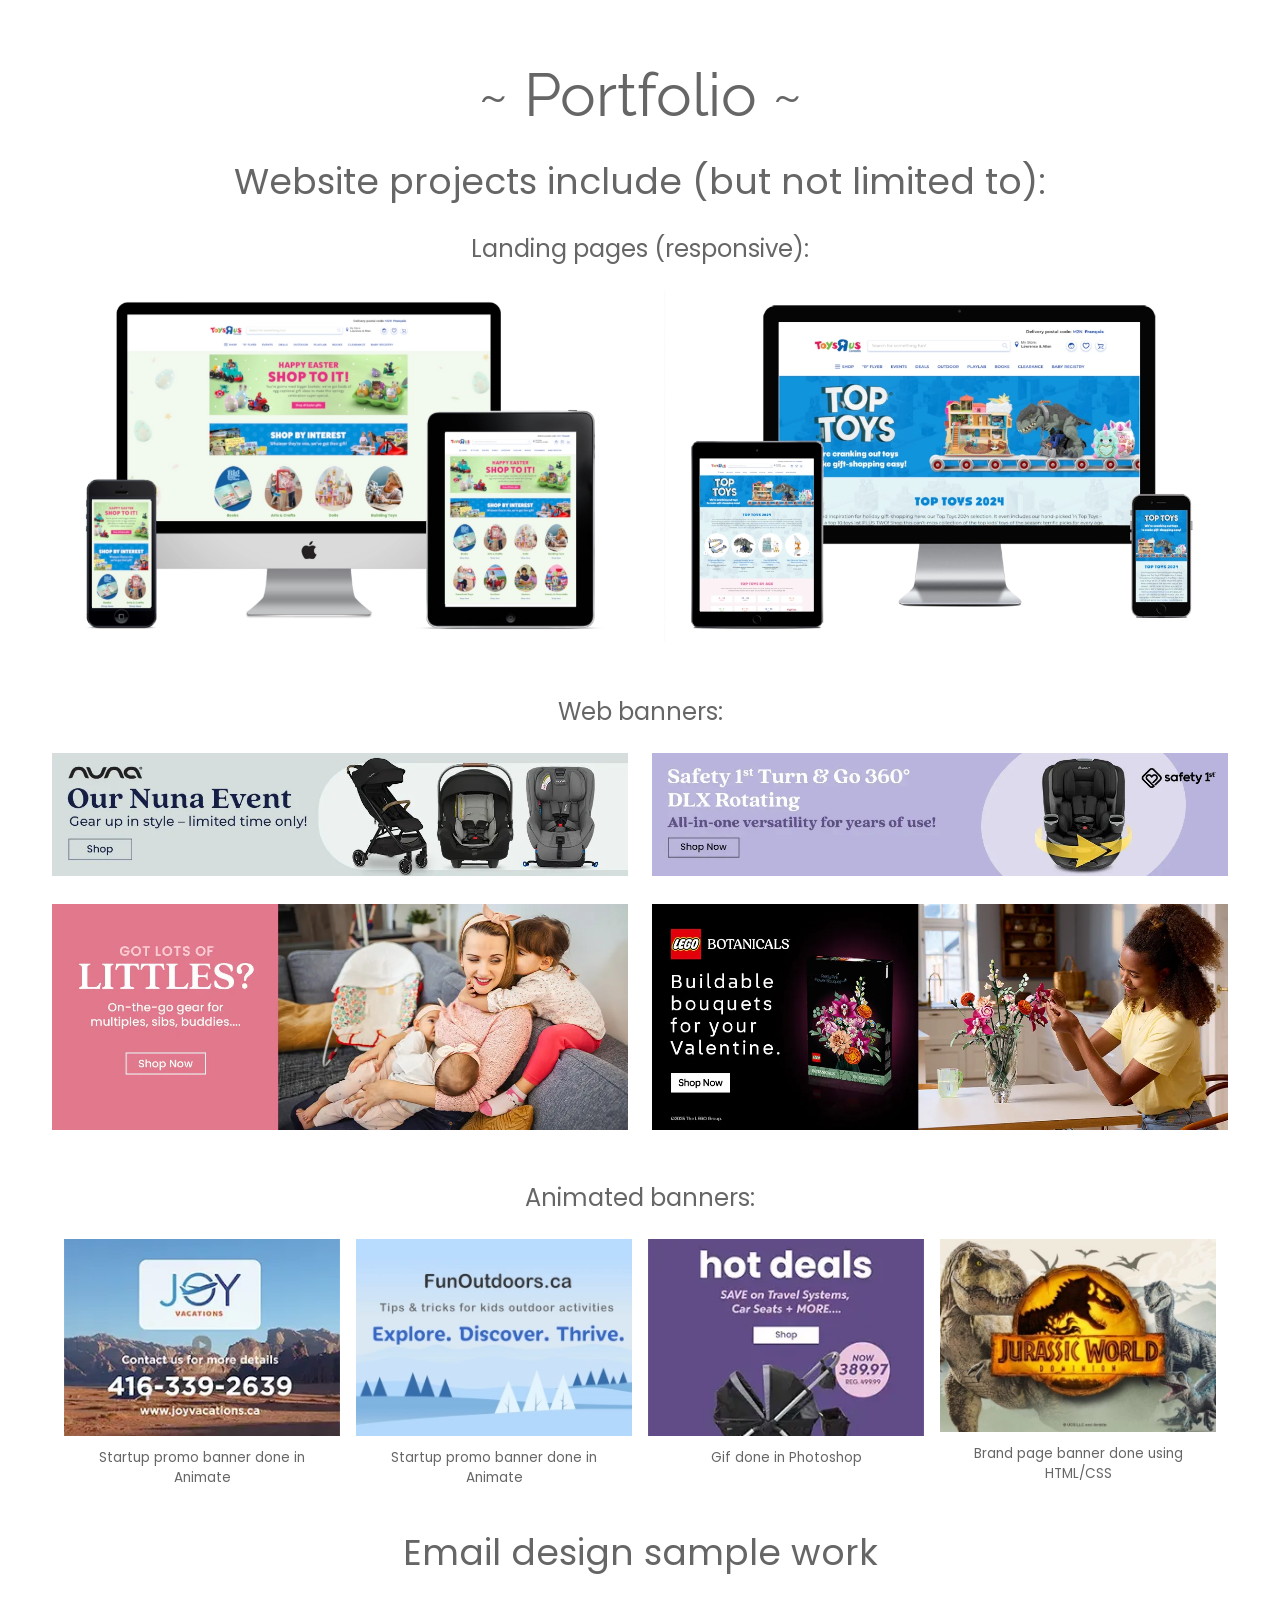
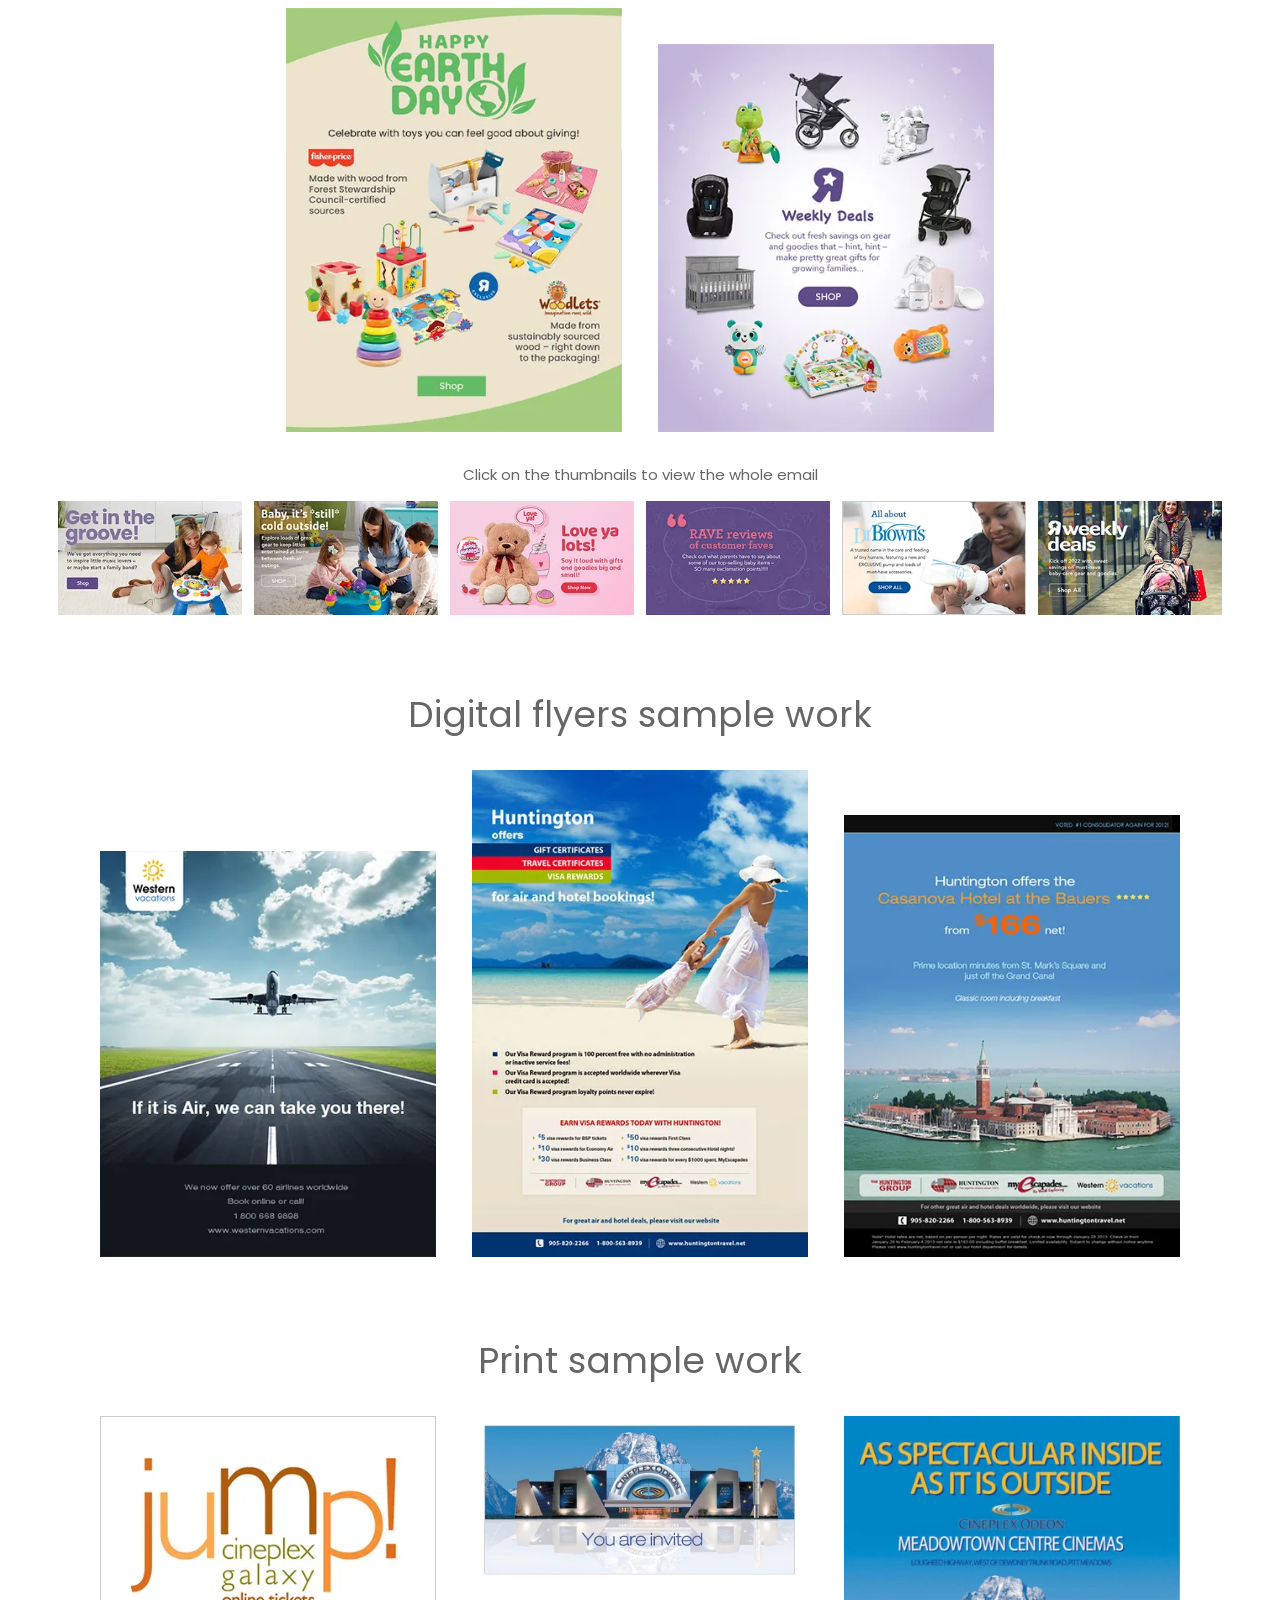
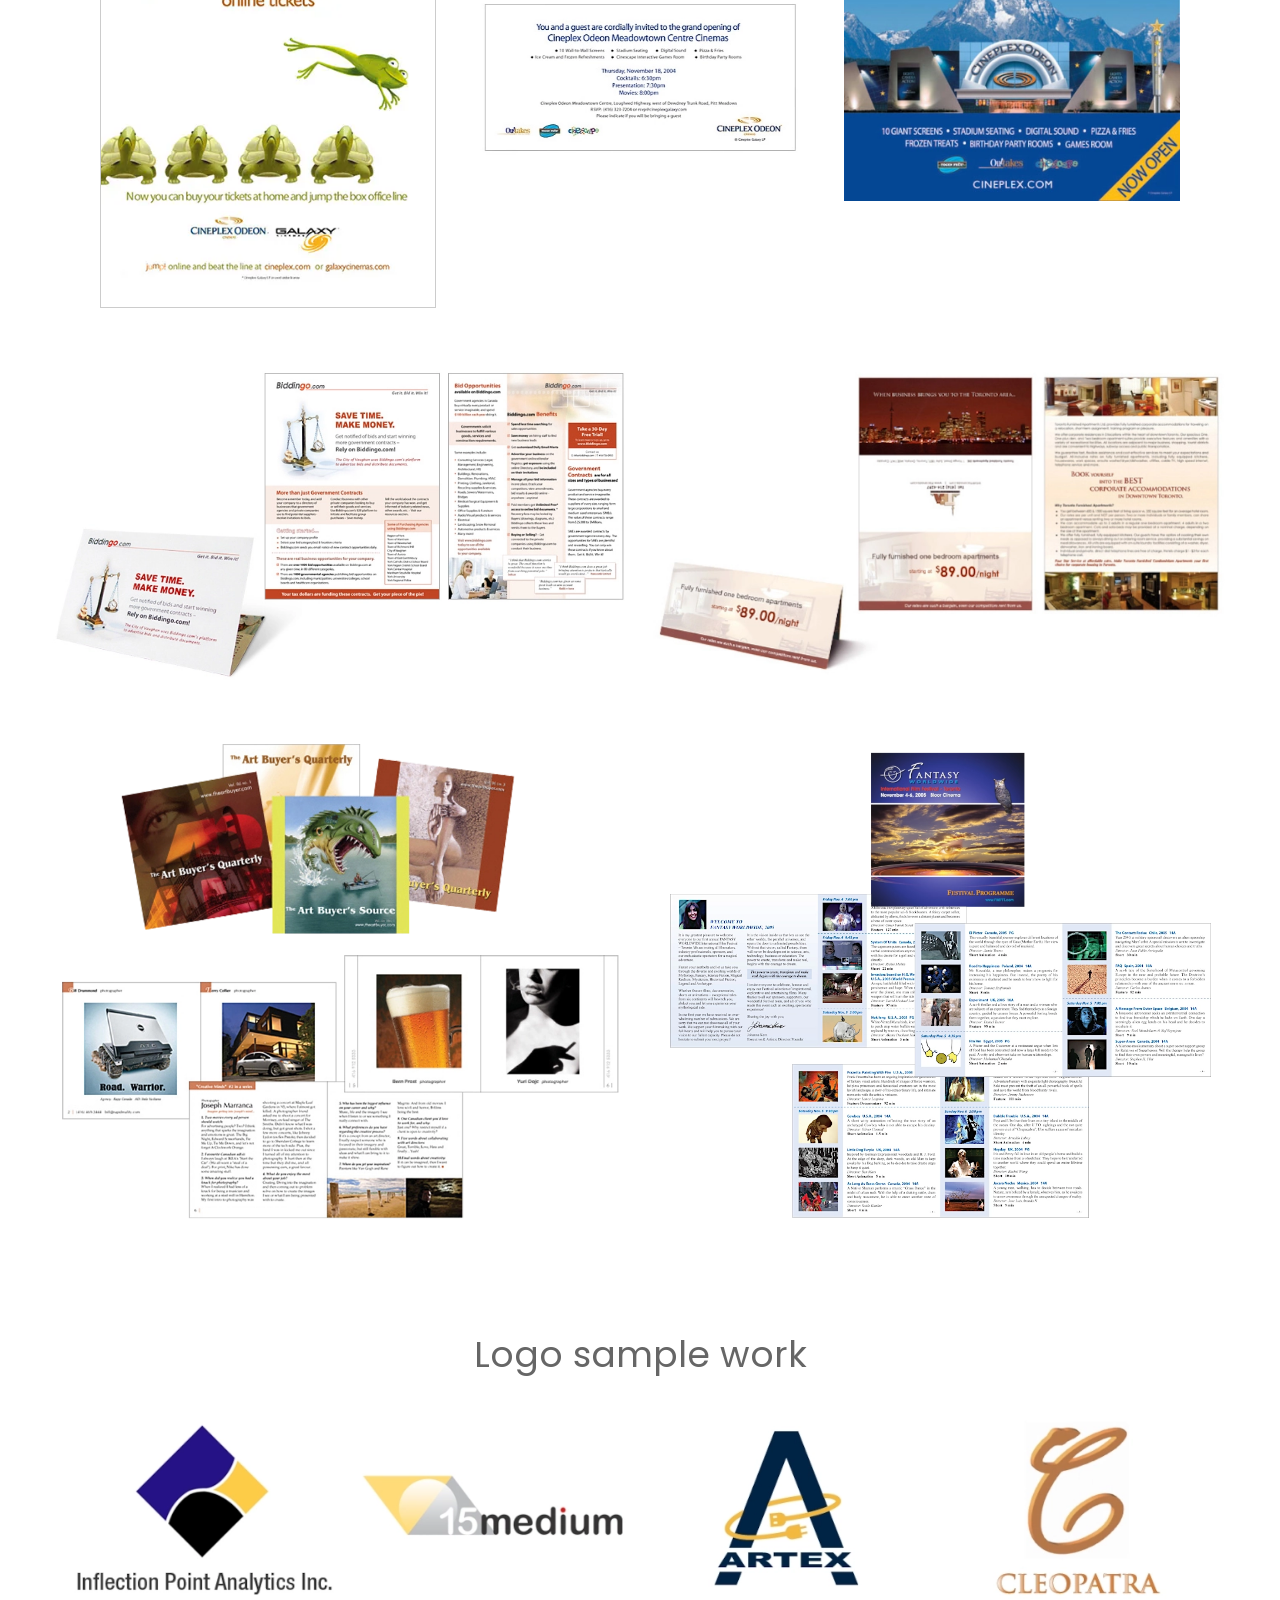
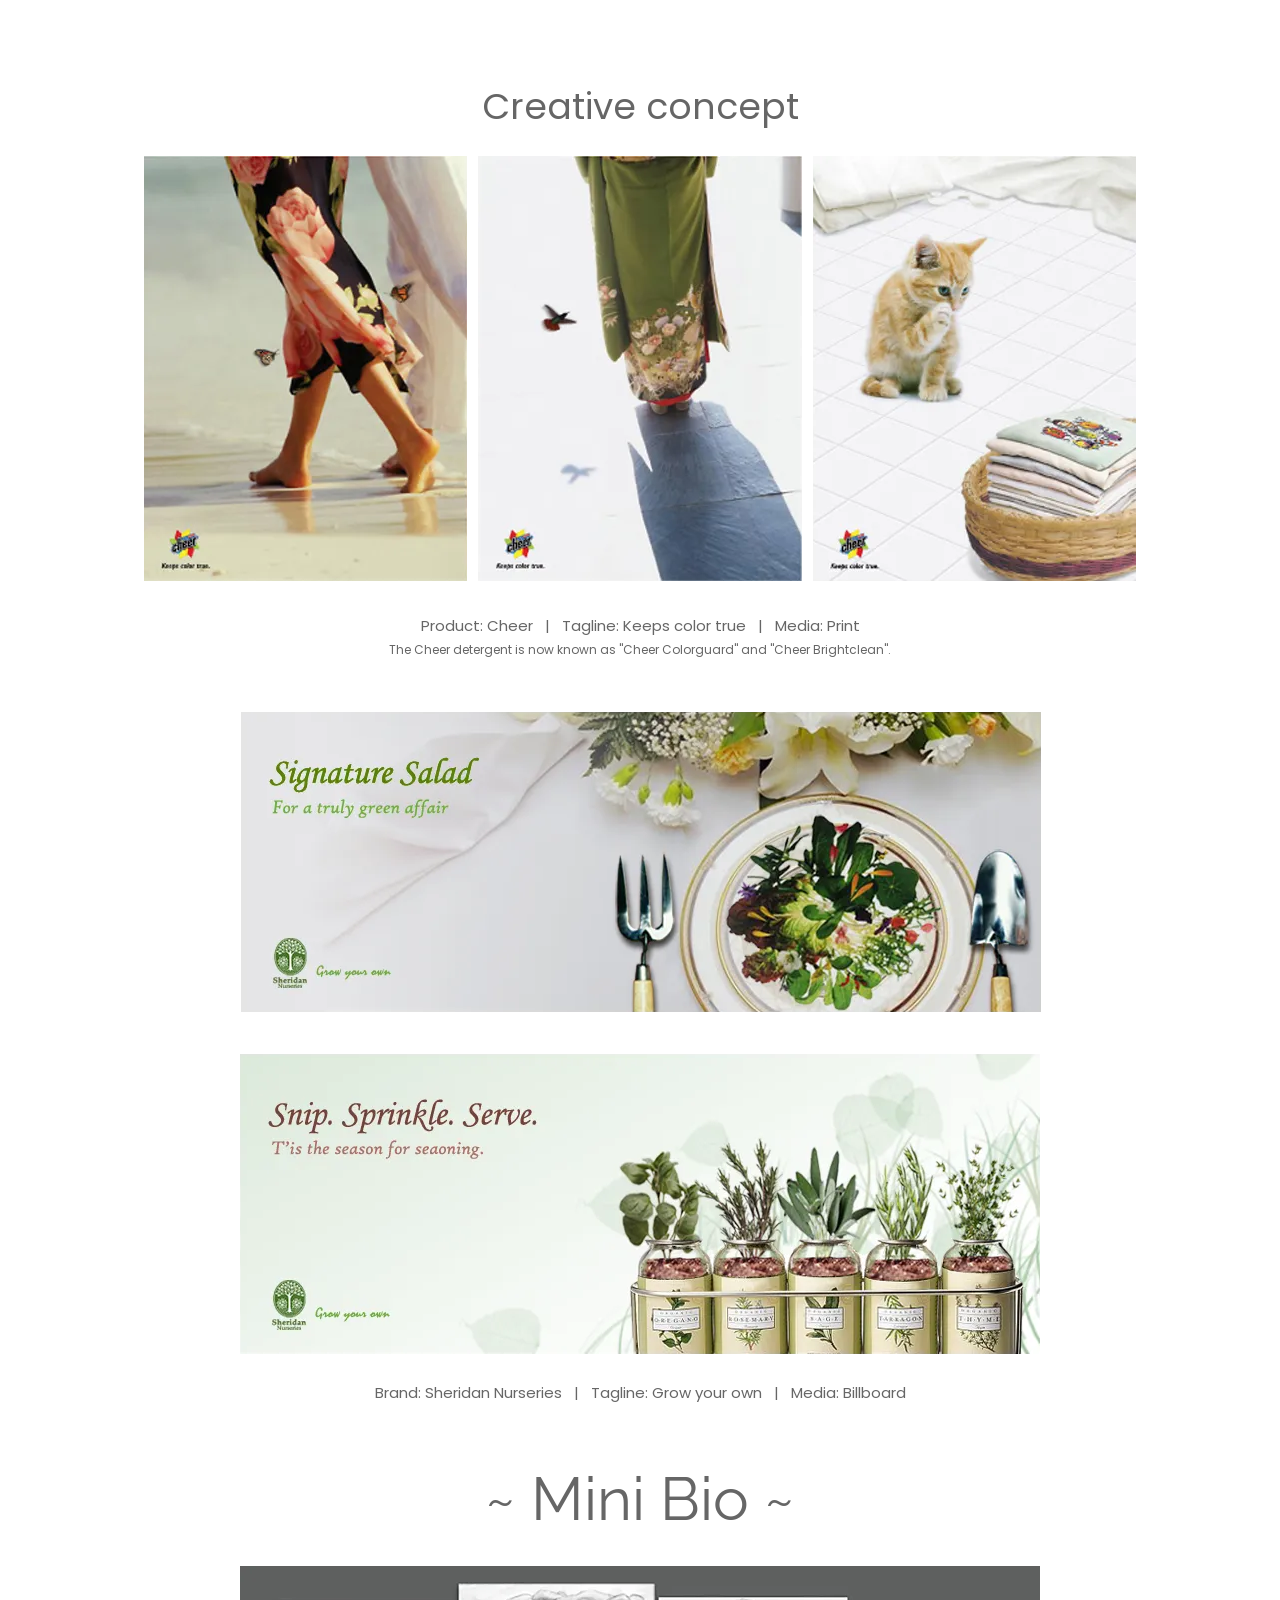
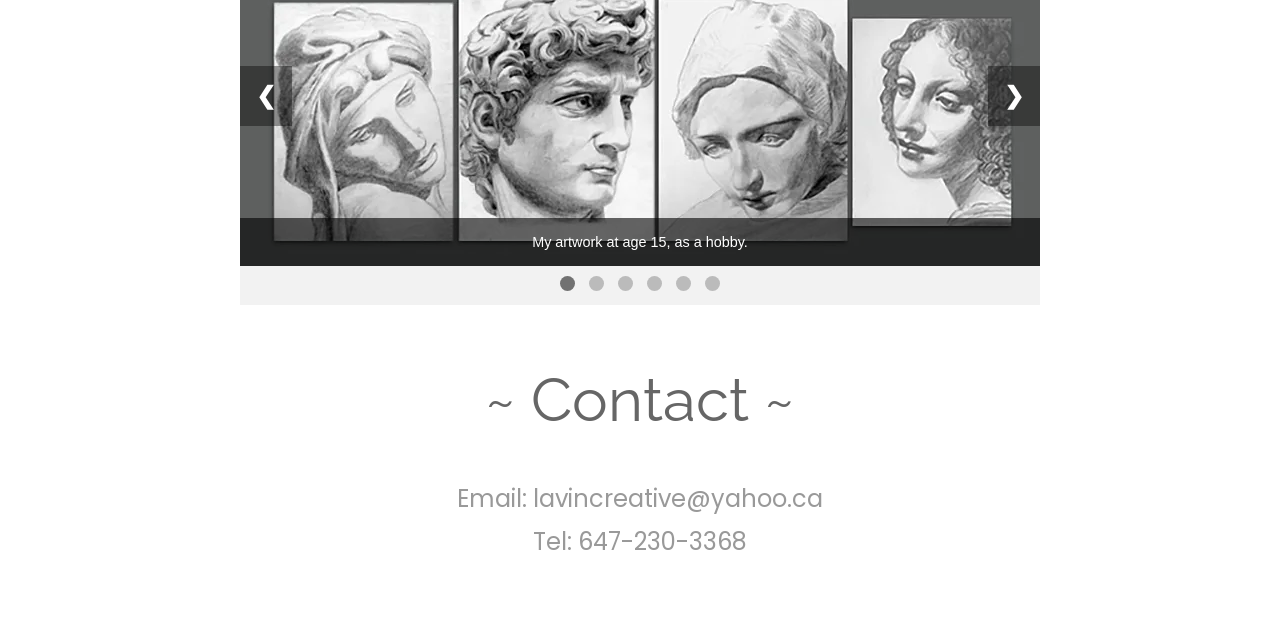
==== index.html @ 74f5c551 "Rename lavincreative.html to index.html" ====
<!doctype html>
<html>
<head>
<meta charset="UTF-8">
<meta http-equiv="X-UA-Compatible" content="IE=edge,chrome=1">	
<meta name="viewport" content="width=device-width, initial-scale=1, user-scalable=yes"/>
<title>LavinCreative</title>
<link rel="stylesheet" href="slideshow.css" />
<link rel="stylesheet" href="modal.css" />	
<link rel="preconnect" href="https://fonts.googleapis.com">
<link rel="preconnect" href="https://fonts.gstatic.com" crossorigin>
<link href="https://fonts.googleapis.com/css2?family=Raleway:ital,wght@0,100..900;1,100..900&display=swap" rel="stylesheet">
<link href="https://fonts.googleapis.com/css2?family=Poppins:wght@400;600;700;800;900&amp;display=swap" rel="stylesheet">
	


<style>

* { box-sizing: border-box; }	
	
html, body {
  margin: 0;
  padding: 0;
  width: 100%;
  box-sizing: border-box;
  overflow-x: hidden;
}
	
img {
  max-width: 100%;
  height: auto;
  display: block;
  margin: 0 auto;
}	
	
.container { width:100vw; max-width:1200px; padding-bottom:30px; margin:0 auto; text-align: center; }
	
.title { font-family: Raleway, sans-serif; font-size:60px; text-align: center; color:#666; margin-top:60px; }	
.subtitle { font-family: Poppins, sans-serif; font-size:36px; text-align: center; color:#666; margin-top:24px; margin-bottom:12px; padding:0 5%; }	
p.portfolio { font-family: Poppins, sans-serif; font-size:24px; text-align: center; color:#666; margin-top:24px; line-height:1.35; padding:0 8%; }
p.micetype { font-family: Poppins, sans-serif; font-size:15px; text-align: center; color:#666; padding:0 5%; }	
a { text-decoration:none; color:#666; font-size:16px; word-break: break-all; word-wrap: break-word; }	
.digital-ads { width: 28%; margin:16px 16px 48px 16px; display: inline-block; }
#cheer { margin-top:22px; }

.sample-4-col {
	display: flex;
	flex-wrap: wrap;
	justify-content: center;
	gap: 16px;
	margin-top:24px;
	margin-bottom:60px;
	}	

.sample-4-col > div { width: calc(92%/4); }	

.sample-2-col {
	display: flex;
	flex-wrap: wrap;
	justify-content: center;
	gap: 12px;
	margin-top:0px;
	margin-bottom:60px;
	}	

.sample-2-col > div { width: calc(98%/2); margin-bottom:30px; }	


.email-sample {
	display: flex;
	flex-wrap: wrap;
	justify-content: center;
	gap: 12px;
	margin-bottom:60px;
	}	

.email-sample > div { width: calc(92%/6); margin-bottom:12px; }		

.email-sample, .sample-4-col, .sample-2-col img { width:100%; }

.web-sample img { display:inline-block; width:48%; margin:0px 10px 24px 10px; }	
	
.animate { width:23%; margin:0px 10px 24px 10px; display:inline-block; vertical-align: top; }	
	

@media screen and (min-width: 550px) and (max-width: 1024px) {
	.subtitle { font-size:30px; }
	.digital-ads { width: 26%; }
	#cheer { width:92%; }
	#sheridan { width:85%; }
	
	.web-sample { width:92%; margin: 0 auto; margin-bottom: 22px; }
	.web-sample img { margin:6px; }
	
	.email-sample > div { width: calc(78%/3); margin:0 10px; margin-bottom:12px; }
	.sample-4-col > div { width: calc(88%/4); margin-bottom:6px; }
	.sample-2-col > div { width: calc(90%/2); margin-bottom:24px; }
	
	.animate { width: 21%;  margin:2px 6px; margin-bottom: 22px; }
	
}
	
@media screen and (max-width: 549px) {
	.container { margin-top:36px; }
	.title { font-size:48px; margin-top:32px; }
	.subtitle { font-size:24px; margin-top:16px; line-height: 1.35; }
	a { font-size:15px; }
	p.portfolio { font-size:20px; }
	.digital-ads { width:55%; margin-bottom:0; }
	p.micetype { margin-top:0; }
	#emaildesign { margin-top:30px; }
	#printdesign { margin-top:48px; }

	#cheer { width:90%; margin-top:20px; }
	#sheridan { width:95%; margin-bottom:12px; }
	
	.web-sample { margin-bottom:36px; }
	.web-sample img { width:90%; display:block; margin: 0 auto; margin-bottom: 16px; }
	
	.email-sample { margin-bottom:48px; }
	.email-sample > div { width: calc(90%/2); margin-bottom:6px; }
	
	.sample-4-col { margin-top:20px; margin-bottom:42px; }
	.sample-4-col > div { width: calc(90%/2); }
	.sample-2-col { margin-top:0px; margin-top:30px; margin-bottom:40px; }
	.sample-2-col > div { width: 95%; margin-bottom:8px; }
	
	.animate { width:250px; margin-bottom:16px; }
	
}

	
</style>	
	
</head>

<body>
	
<div class="container">

	<div class="title">~ Portfolio ~</div>
		<div class="subtitle" id="webdesign">Website projects include (but not limited to):</div>
	
	<p class="portfolio">Landing pages (responsive):</p>

		<div class="sample-2-col" style="margin-bottom:24px;">
			<!-- <div><a href="easter-landing-page.html" target="_blank"><img src="images/responsivewebdesign.webp"></a></div>
			<div><a href="toptoys-landing-page.html" target="_blank"><img src="images/responsivewebdesign2.webp"></a></div> -->
			<div><a href="https://jmp.sh/oeAsQgdv" target="_blank"><img src="images/responsivewebdesign.webp"></a></div>
			<div><a href="https://jmp.sh/ksfoX83g" target="_blank"><img src="images/responsivewebdesign2.webp"></a></div>
		</div> 


	<p class="portfolio">Web banners:</p>

		<div class="web-sample">		
			<a href="https://jmp.sh/U7wL3Oag" target="_blank"><img src="images/NunaBanner.webp"></a>			
			<a href="https://jmp.sh/Fg9Gxhpj" target="_blank"><img src="images/Safety1stBanner.webp"></a>
			<a href="https://jmp.sh/fyilMfUr" target="_blank"><img src="images/BabiesRUsHeroBanner.webp"></a>
			<a href="https://jmp.sh/KMhNoFEy" target="_blank"><img src="images/LEGOBanner.webp"></a>
		</div>	
	
	<p class="portfolio">Animated banners:</p>
	
		<div class="sample-4-col" style="margin-bottom: 0;">
			<div><a href="https://jmp.sh/rr4fzRKx" target="_blank"><img src="images/joyvacations.webp"></a><p class="micetype" style="font-size:85%; margin-top:12px;">Startup promo banner done in Animate</p></div>
			<div><a href="https://jmp.sh/lYSp5DCg" target="_blank"><img src="images/outdoor.webp"></a><p class="micetype" style="font-size:85%; margin-top:12px;">Startup promo banner done in Animate</p></div>
			<div><a href="https://jmp.sh/5JihjxY6" target="_blank"><img src="images/babiesRus-hotdeals.webp"></a><p class="micetype" style="font-size:85%; margin-top:12px;">Gif done in Photoshop</p></div>
			<div><a href="jurassicworld.html" target="_blank"><img src="images/jurassicworld.webp"></a><p class="micetype" style="font-size:85%; margin-top:12px;">Brand page banner done using HTML/CSS</p></div>
		</div>	

	<div class="subtitle" id="emaildesign">Email design sample work</div>
		<img src="images/Aspot2.webp" class="digital-ads" style="margin-bottom: 12px;">
		<img src="images/Aspot.webp" class="digital-ads" style="margin-bottom: 12px;">
	
		<p class="micetype">Click on the thumbnails to view the whole email</p>
		<div class="email-sample">
			<div><img class="thumb" src="images/kidstoys.webp" data-full="images/email_kidstoys.webp"></div>
			<div><img class="thumb" src="images/indoorgear.webp" data-full="images/email_indoorgear.webp"></div>
			<div><img class="thumb" src="images/babyvalentine.webp" data-full="images/email_babyvalentine.webp"></div>
			<div><img class="thumb" src="images/review.webp" data-full="images/email_reviews.webp"> </div>
			<div><img class="thumb" src="images/drbrowns.webp" data-full="images/email_drbrowns.webp" style="border:1px solid #ccc;"></div>
			<div><img class="thumb" src="images/weeklydeals.webp" data-full="images/email_weeklydeals.webp"></div>	
		</div> 
		
		<!-- Modal -->
		<div class="modal" id="imageModal">
			<span class="close" id="modalClose">&times;</span>
			<img id="modalImage" src="" alt="Full Image">
			<button class="modal-prev">❮</button>
			<button class="modal-next">❯</button>	
		</div>

	<div class="subtitle">Digital flyers sample work</div>

		<a href="https://jmp.sh/8nqd4PJY" target="_blank"><img src="images/western-vacations.webp" class="digital-ads"></a>
		<a href="https://jmp.sh/T2n9XYx0" target="_blank"><img src="images/huntington-postcard.webp" class="digital-ads"></a>
		<a href="https://jmp.sh/2O1TVXvf" target="_blank"><img src="images/huntington-ad.webp" class="digital-ads"></a>
	

	<div class="subtitle" id="printdesign">Print sample work</div>

		<a href="https://jmp.sh/eQ1z7x5J" target="_blank"><img src="images/jump-bus-shelter.webp" style="border: 1px solid #ccc;" class="digital-ads"></a>
		<a href="https://jmp.sh/gWOWuigc" target="_blank"><img src="images/cineplex-invite.webp" class="digital-ads" style="vertical-align:top;"></a>
		<a href="https://jmp.sh/jkD9bMAf" target="_blank"><img src="images/cineplex-ad.webp" class="digital-ads" style="vertical-align:top;"></a>
	
	
	<div class="sample-2-col">

		<div><a href="https://jmp.sh/RCMVHyNj" target="_blank"><img src="images/biddingo-flyer.webp"></a></div>
		<div><a href="https://jmp.sh/4pusMHv1" target="_blank"><img src="images/tfa-flyer.webp"></a></div>
		<div><a href="https://jmp.sh/jBMi0PuB" target="_blank"><img src="images/artbuyer-booklet.webp"></a></div>
		<div><a href="https://jmp.sh/9fNH7cx4" target="_blank"><img src="images/film-program.webp"></a></div>
	</div> 

	<div class="subtitle">Logo sample work</div>
	<div class="sample-4-col">
		<div><img src="images/inflection-point.webp"></div>
		<div><img src="images/15medium.webp"></div>
		<div><img src="images/artex.webp"></div>
		<div><img src="images/cleopatra.webp"></div>
	</div> 
	
	<div class="subtitle" id="creativeconcept">Creative concept</div>
		<img src="images/cheer.webp" id="cheer"><br>
		<p class="micetype" style="margin-bottom:30px;">Product: Cheer &nbsp; | &nbsp; Tagline: Keeps color true &nbsp; | &nbsp; Media: Print<br>
		<span style="font-size:12px;">The Cheer detergent is now known as "Cheer Colorguard" and "Cheer Brightclean".</span>
		</p>
		<img src="images/sheridan.webp" id="sheridan">
		<p class="micetype">Brand: Sheridan Nurseries &nbsp; | &nbsp; Tagline: Grow your own &nbsp; | &nbsp; Media: Billboard</p>
	

	<div class="title">~ Mini Bio ~</div>

	<div class="slideshow-wrapper">	
		<div class="slideshow-container">
		<div class="slide">
			<img src="images/s1.webp" alt="Slide 1">
			<div class="caption">My artwork at age 15, as a hobby.</div>
		</div>

		<div class="slide">
			<img src="images/s2.webp" alt="Slide 2">
			<div class="caption">Instead of studying art, I studied business in university, and years later I even earned my MBA.</div>
		</div>

		<div class="slide">
			<img src="images/s3.webp" alt="Slide 3">
			<div class="caption">But life is unpredictable... who knows I would end up going to an art school after so many years...</div>
		</div>

		<div class="slide">
			<img src="images/s4.webp" alt="Slide 4">
			<div class="caption">From Color Theory to Typography to Desktop Publishing to Ad Concept to Web Design, I learned a lot...</div>
		</div>

		<div class="slide">
			<img src="images/s5.webp" alt="Slide 5">
			<div class="caption">Did I make the right decision to shift my career? I think so.</div>
		</div>

		<div class="slide">
			<img src="images/s6.webp" alt="Slide 6">
			<div class="caption">Anyhow, this is me.</div>
		</div>	

		<!-- Controls -->
		<a class="prev" onclick="plusSlides(-1)">❮</a>
		<a class="next" onclick="plusSlides(1)">❯</a>
		</div> 

	<!-- Dots -->
		<div class="dots">
		<span class="dot" onclick="currentSlide(1)"></span>
		<span class="dot" onclick="currentSlide(2)"></span>
		<span class="dot" onclick="currentSlide(3)"></span>
		<span class="dot" onclick="currentSlide(4)"></span>
		<span class="dot" onclick="currentSlide(5)"></span>
		<span class="dot" onclick="currentSlide(6)"></span>
		</div>
	
	</div>	

	<div class="title">~ Contact ~</div><br>
		<p class="portfolio" style="color:#999; line-height: 1.8;">Email: lavincreative@yahoo.ca<br>Tel: 647-230-3368</p>
	

</div>


<script src="slideshow.js"></script>
<script src="modal.js"></script>	
	
	
</body>
</html>
---- slideshow.css ----
@charset "UTF-8";
/* Slideshow CSS */

.slideshow-wrapper {
      max-width: 800px;
      margin: auto;
	  margin-top:32px;
      position: relative;
    }

    .slideshow-container {
      position: relative;
      overflow: hidden;
      width: 100%;
      height: auto;
    }

    .slide {
      position: absolute;
      width: 100%;
      top: 0;
      left: 0;
      opacity: 0;
      transition: opacity 1s ease-in-out;
    }

    .slide img {
      width: 100%;
      vertical-align: middle;
      display: block;
    }

    .slide.showing {
      opacity: 1;
      position: relative;
      z-index: 1;
    }

    .caption {
      position: absolute;
      bottom: 0;
      width: 100%;
	  font-family:Verdana, Geneva, sans-serif;
      text-align: center;
      background: rgba(0,0,0,0.6);
      color: #fff;
      font-size: 90%;
      padding: 16px 0;
    }

	
    .prev, .next {
      cursor: pointer;
      position: absolute;
      top: 50%;
      transform: translateY(-50%);
      padding: 16px;
	  margin-top:-20px;	
      color: white;
      font-weight: bold;
      font-size: 24px;
      background: rgba(0,0,0,0.4);
      user-select: none;
      z-index: 10;
    }

    .prev:hover, .next:hover {
      background: rgba(0,0,0,0.8);
    }

    .prev { left: 0; }
    .next { right: 0; }
	

    .dots {
      text-align: center;
      padding: 10px;
      background: #f2f2f2;
    }

    .dot {
      cursor: pointer;
      height: 15px;
      width: 15px;
      margin: 0 5px;
      background-color: #bbb;
      border-radius: 50%;
      display: inline-block;
      transition: background-color 0.6s ease;
    }

    .active, .dot:hover {
      background-color: #717171;
    }

    @media screen and (max-width: 549px) {
	  .slideshow-wrapper { margin-top:24px; }	
      .caption { position: relative; bottom:10px; font-size: 80%; padding: 10px 12px; line-height: 1.35; background: rgba(0,0,0,0.8); }
	  .dots { margin-top:-10px; }
      .prev, .next { font-size: 12px; padding: 10px; margin-top:0; top: 35%; transform: translateY(-35%); }
    }
---- modal.css ----
@charset "UTF-8";
/* Modal CSS */

	.gallery {
      display: flex;
      flex-wrap: wrap;
      gap: 10px;
      justify-content: center;
      padding: 20px;
    }

    .thumb {
      width: 250px;
      /*height: 154px;*/
      cursor: pointer;
      object-fit: cover;
      /*border: 2px solid #ccc;*/
      transition: 0.3s;
    }

    .thumb:hover {
      border-color: #000;
    }

    /* Modal styles */
    .modal {
      display: none;
      position: fixed;
      z-index: 9999;
      left: 0;
      top: 0;
      width: 100%;
      height: 100%;
      overflow-y: auto;
      background-color: rgba(0,0,0,0.6);
      justify-content: center;
      align-items: center;
    }

    .modal img {
	  /*max-width: 96vw;
	  max-height: 96vh;
	  width: auto;
	  height: auto;
	  object-fit: contain;*/
	  width:450px;	
	  display: block;
	  margin: auto;
      box-shadow: 0 0 20px rgba(0,0,0,0.7);
    }

    .close {
      position: fixed;
      top: 20px;
      right: 30px;
      font-size: 40px;
      font-weight: bold;
      color: white;
      cursor: pointer;
      z-index: 10000;
    }

	.fade-in {
	  animation: fadeIn 0.5s ease-in-out;
	}

	@keyframes fadeIn {
	  from { opacity: 0; }
	  to   { opacity: 1; }
	}  
	  
	.fade-out {
	  animation: fadeOut 0.4s ease-in-out;
	}

	@keyframes fadeOut {
	  from { opacity: 1; }
	  to   { opacity: 0; }
	}
	  
	  
	.modal-prev, .modal-next {
		position: fixed;
		top: 50%;
		transform: translateY(-50%);
		width: 48px; /* Equal width and height */
		height: 48px;
		font-size: 24px;
		background: rgba(0,0,0,0.5);
		color: white;
		border: none;
		cursor: pointer;
		z-index: 9999;
		border-radius: 50%;
		display: flex;
		justify-content: center;
		align-items: center;
		padding: 0;
	}

	.modal-prev:hover, .modal-next:hover {
	 background: rgba(0,0,0,0.3);
	}

	.modal-prev { left: 30px; }
	.modal-next { right: 30px; }
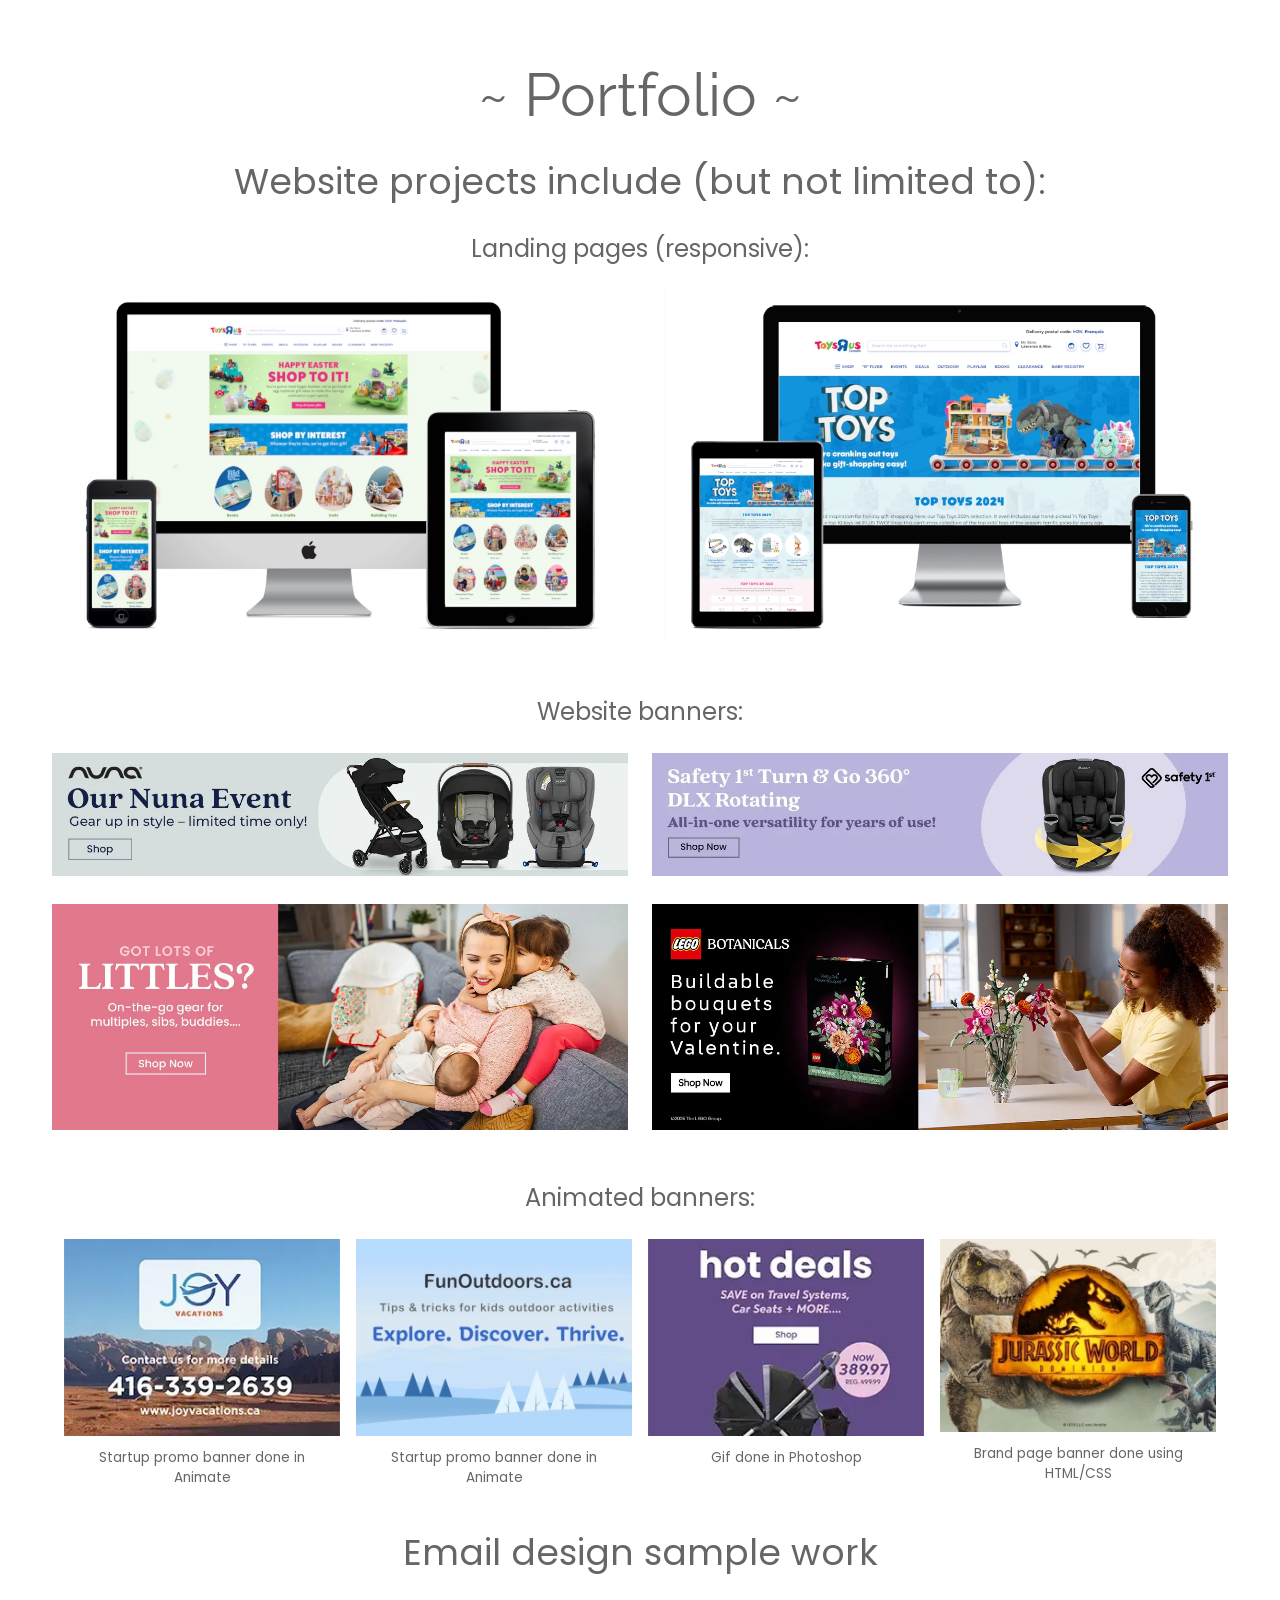
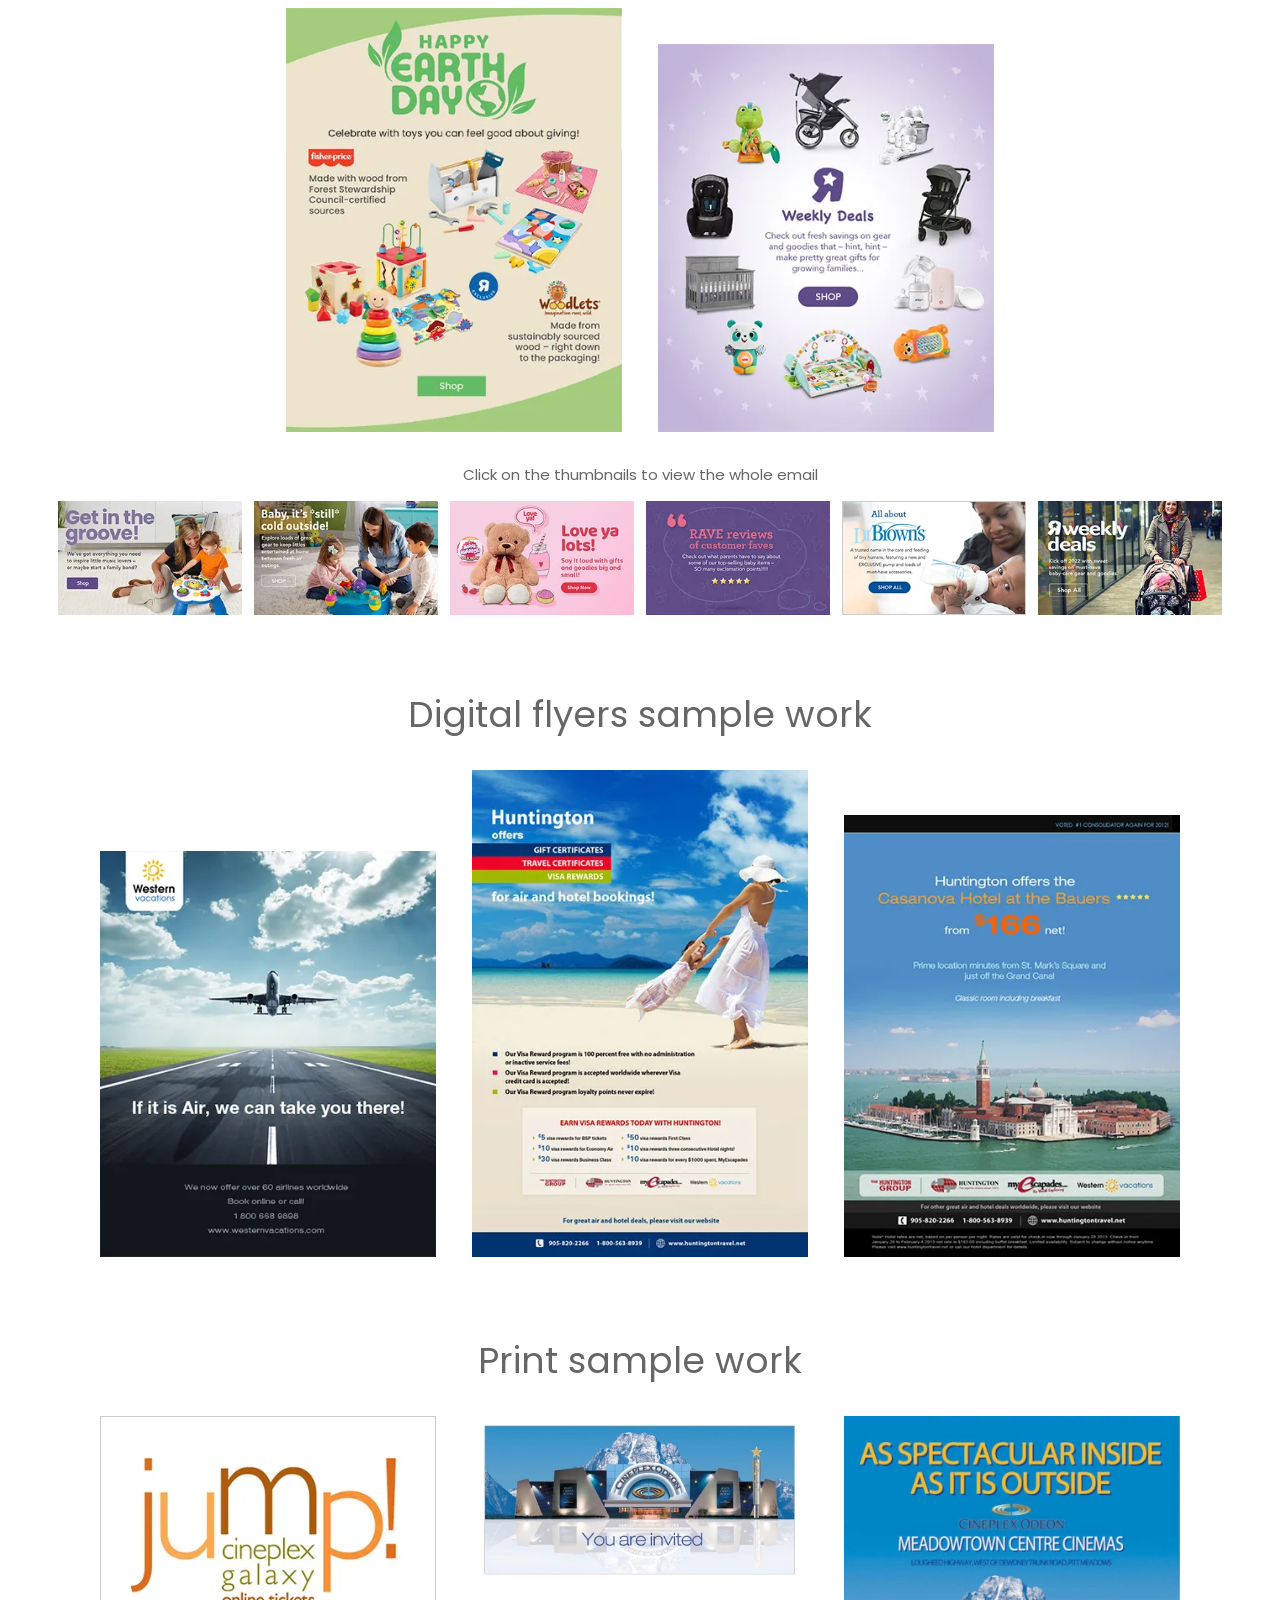
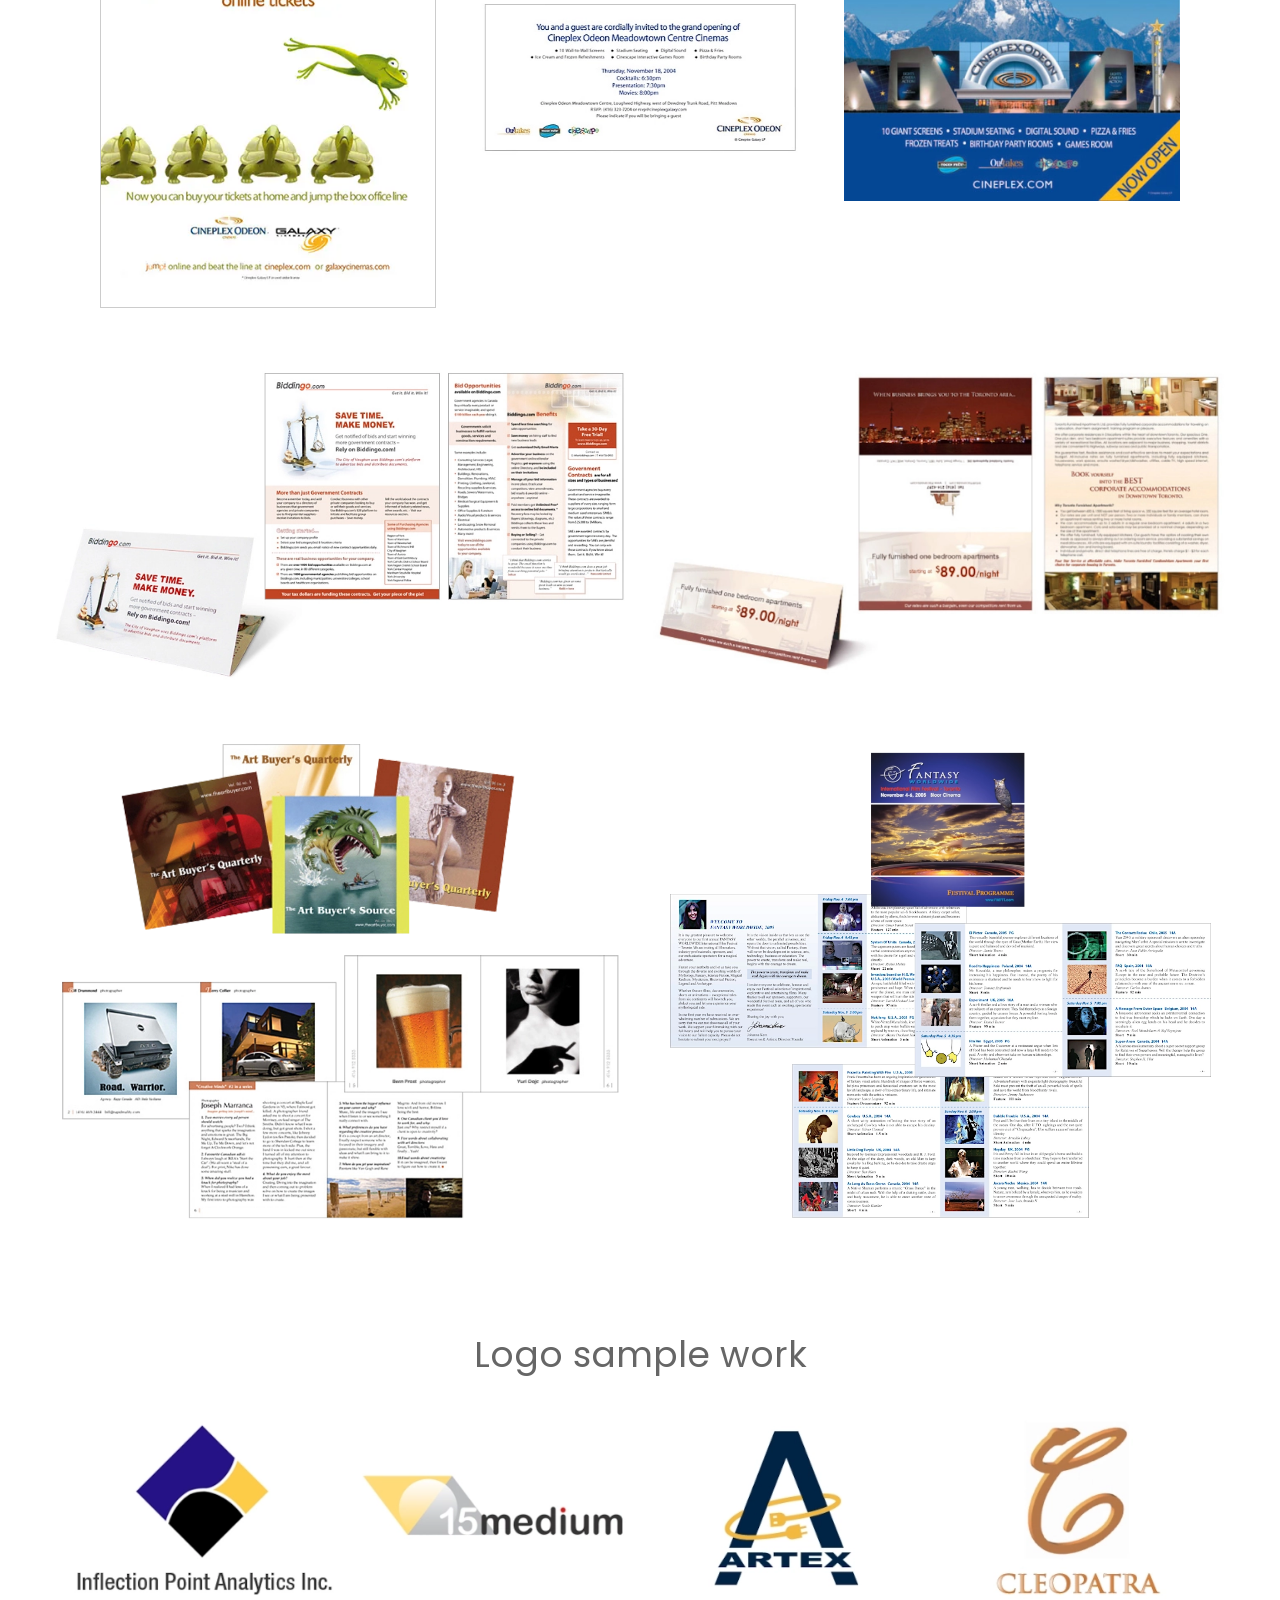
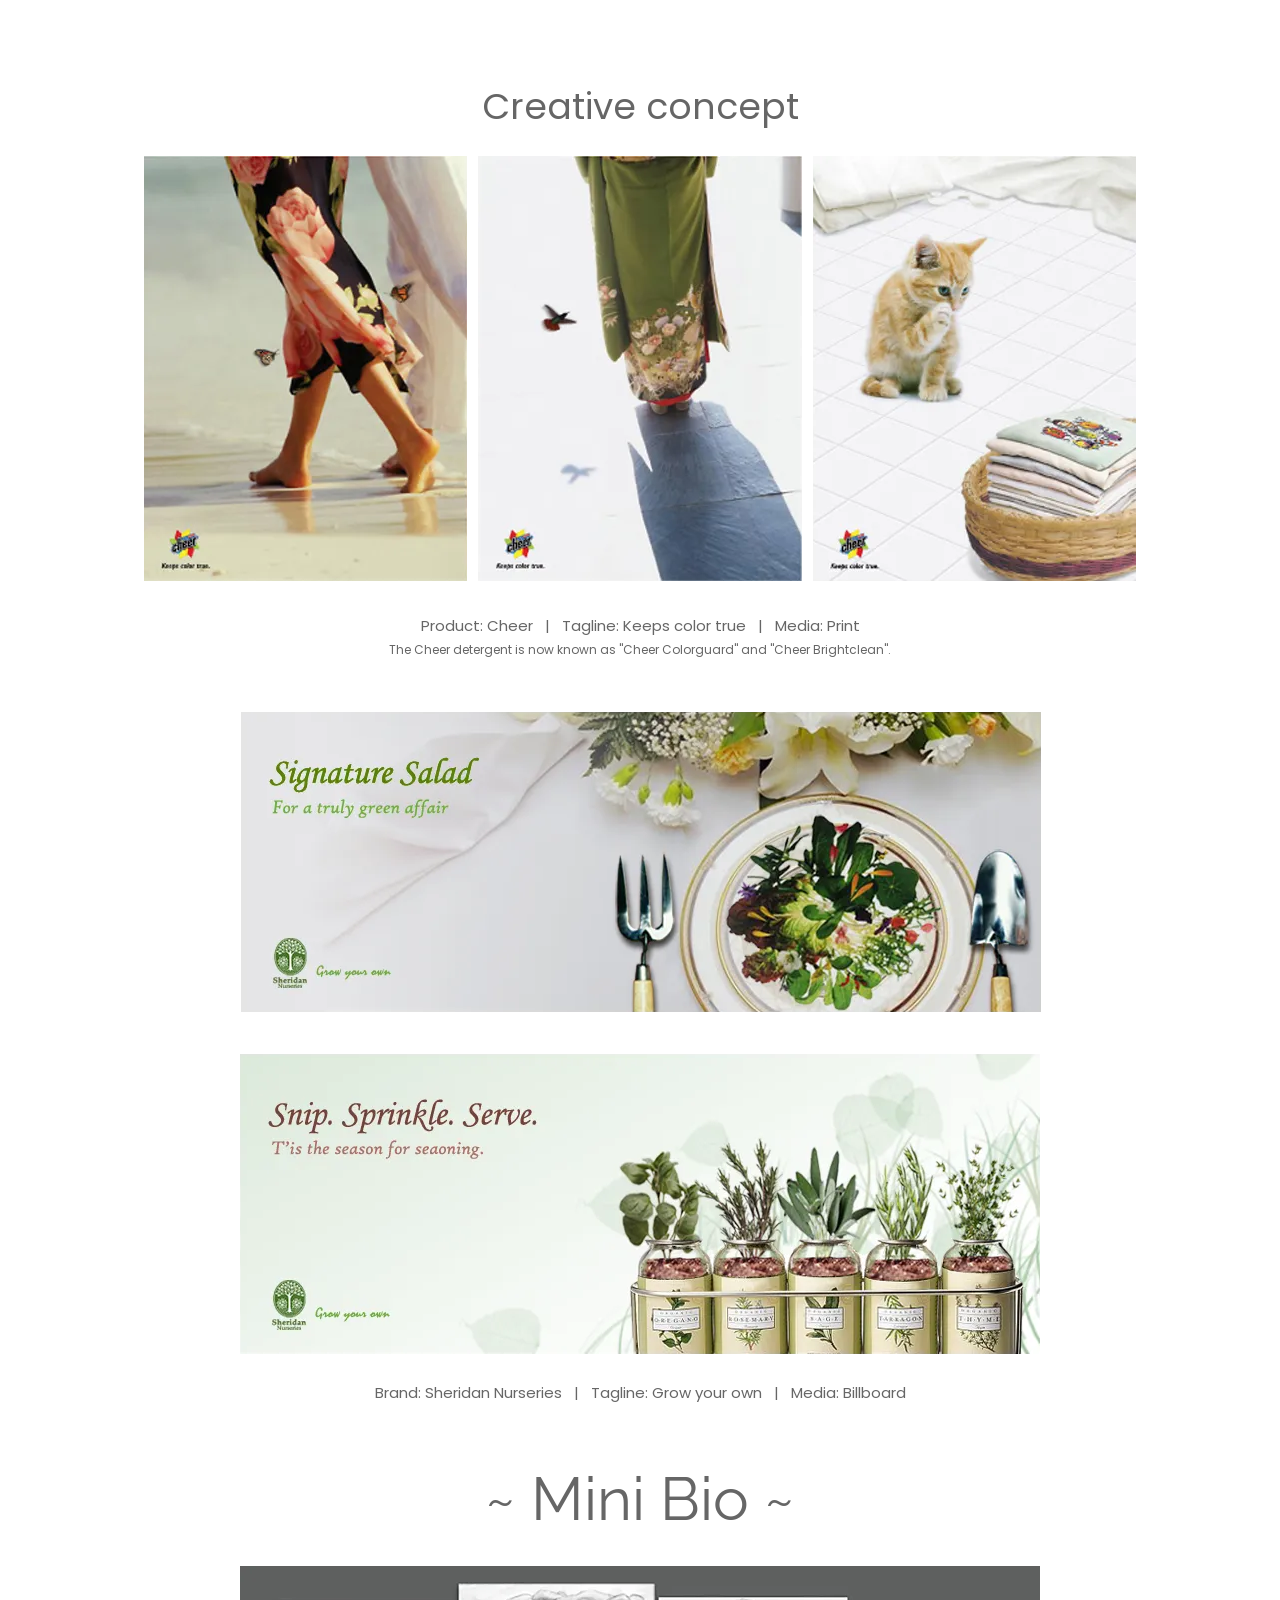
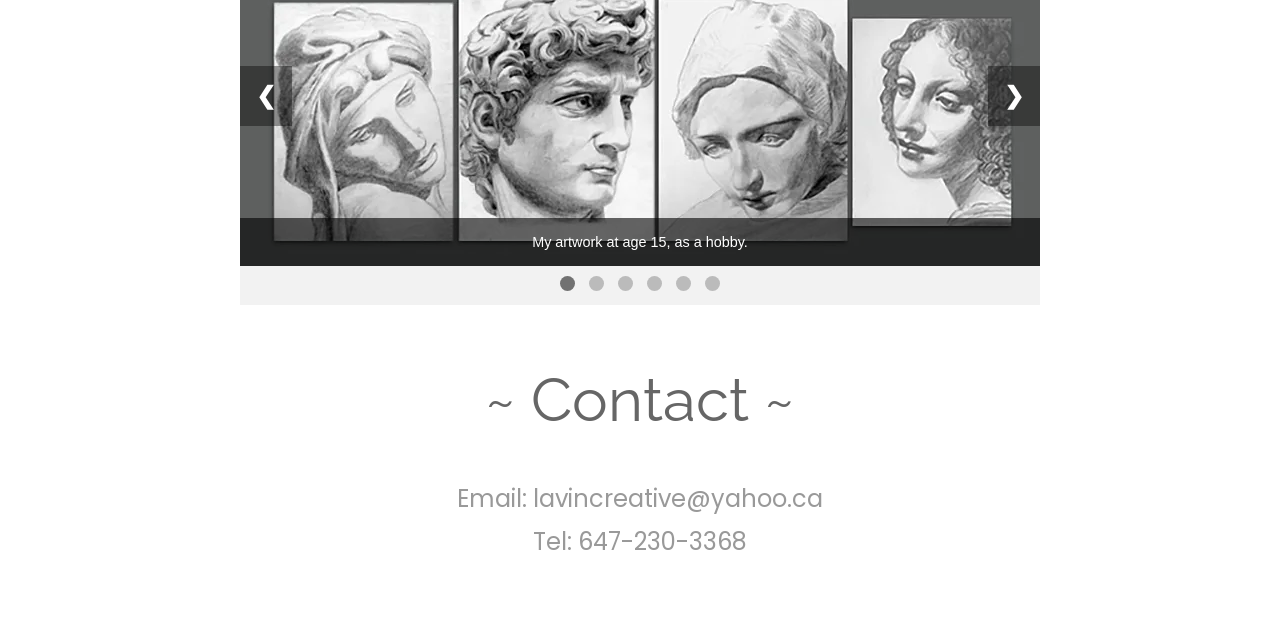
==== commit 1f3b0c7d: "Add files via upload" ====
--- a/index.html
+++ b/index.html
@@ -144,20 +144,18 @@
 	<p class="portfolio">Landing pages (responsive):</p>
 
 		<div class="sample-2-col" style="margin-bottom:24px;">
-			<!-- <div><a href="easter-landing-page.html" target="_blank"><img src="images/responsivewebdesign.webp"></a></div>
-			<div><a href="toptoys-landing-page.html" target="_blank"><img src="images/responsivewebdesign2.webp"></a></div> -->
-			<div><a href="https://jmp.sh/oeAsQgdv" target="_blank"><img src="images/responsivewebdesign.webp"></a></div>
-			<div><a href="https://jmp.sh/ksfoX83g" target="_blank"><img src="images/responsivewebdesign2.webp"></a></div>
+			<div><a href="toysrus_landingpages/easter-landing-page.html" target="_blank"><img src="images/responsivewebdesign.webp"></a></div>
+			<div><a href="toysrus_landingpages/toptoys-landing-page.html" target="_blank"><img src="images/responsivewebdesign2.webp"></a></div>			
 		</div> 
 
 
-	<p class="portfolio">Web banners:</p>
+	<p class="portfolio">Website banners:</p>
 
 		<div class="web-sample">		
-			<a href="https://jmp.sh/U7wL3Oag" target="_blank"><img src="images/NunaBanner.webp"></a>			
-			<a href="https://jmp.sh/Fg9Gxhpj" target="_blank"><img src="images/Safety1stBanner.webp"></a>
-			<a href="https://jmp.sh/fyilMfUr" target="_blank"><img src="images/BabiesRUsHeroBanner.webp"></a>
-			<a href="https://jmp.sh/KMhNoFEy" target="_blank"><img src="images/LEGOBanner.webp"></a>
+			<a href="images/NunaBanner.webp" target="_blank"><img src="images/NunaBanner.webp"></a>			
+			<a href="images/Safety1stBanner.webp" target="_blank"><img src="images/Safety1stBanner.webp"></a>
+			<a href="images/BabiesRUsHeroBanner.webp" target="_blank"><img src="images/BabiesRUsHeroBanner.webp"></a>
+			<a href="images/LEGOBanner.webp" target="_blank"><img src="images/LEGOBanner.webp"></a>
 		</div>	
 	
 	<p class="portfolio">Animated banners:</p>
@@ -165,13 +163,13 @@
 		<div class="sample-4-col" style="margin-bottom: 0;">
 			<div><a href="https://jmp.sh/rr4fzRKx" target="_blank"><img src="images/joyvacations.webp"></a><p class="micetype" style="font-size:85%; margin-top:12px;">Startup promo banner done in Animate</p></div>
 			<div><a href="https://jmp.sh/lYSp5DCg" target="_blank"><img src="images/outdoor.webp"></a><p class="micetype" style="font-size:85%; margin-top:12px;">Startup promo banner done in Animate</p></div>
-			<div><a href="https://jmp.sh/5JihjxY6" target="_blank"><img src="images/babiesRus-hotdeals.webp"></a><p class="micetype" style="font-size:85%; margin-top:12px;">Gif done in Photoshop</p></div>
+			<div><a href="images/images_lg/babyhotdeals.gif" target="_blank"><img src="images/babiesRus-hotdeals.webp"></a><p class="micetype" style="font-size:85%; margin-top:12px;">Gif done in Photoshop</p></div>
 			<div><a href="jurassicworld.html" target="_blank"><img src="images/jurassicworld.webp"></a><p class="micetype" style="font-size:85%; margin-top:12px;">Brand page banner done using HTML/CSS</p></div>
 		</div>	
 
 	<div class="subtitle" id="emaildesign">Email design sample work</div>
-		<img src="images/Aspot2.webp" class="digital-ads" style="margin-bottom: 12px;">
-		<img src="images/Aspot.webp" class="digital-ads" style="margin-bottom: 12px;">
+		<a href="images/images_lg/TRU-Aspot.jpg" target="_blank"><img src="images/Aspot2.webp" class="digital-ads" style="margin-bottom: 12px;"></a>
+		<a href="images/images_lg/BRU-Aspot.jpg" target="_blank"><img src="images/Aspot.webp" class="digital-ads" style="margin-bottom: 12px;"></a>
 	
 		<p class="micetype">Click on the thumbnails to view the whole email</p>
 		<div class="email-sample">
@@ -193,24 +191,24 @@
 
 	<div class="subtitle">Digital flyers sample work</div>
 
-		<a href="https://jmp.sh/8nqd4PJY" target="_blank"><img src="images/western-vacations.webp" class="digital-ads"></a>
-		<a href="https://jmp.sh/T2n9XYx0" target="_blank"><img src="images/huntington-postcard.webp" class="digital-ads"></a>
-		<a href="https://jmp.sh/2O1TVXvf" target="_blank"><img src="images/huntington-ad.webp" class="digital-ads"></a>
+		<a href="images/images_lg/western-vacations.jpg" target="_blank"><img src="images/western-vacations.webp" class="digital-ads"></a>
+		<a href="images/images_lg/huntington-ad.jpg" target="_blank"><img src="images/huntington-postcard.webp" class="digital-ads"></a>
+		<a href="images/images_lg/huntington-ad.jpg" target="_blank"><img src="images/huntington-ad.webp" class="digital-ads"></a>
 	
 
 	<div class="subtitle" id="printdesign">Print sample work</div>
 
-		<a href="https://jmp.sh/eQ1z7x5J" target="_blank"><img src="images/jump-bus-shelter.webp" style="border: 1px solid #ccc;" class="digital-ads"></a>
-		<a href="https://jmp.sh/gWOWuigc" target="_blank"><img src="images/cineplex-invite.webp" class="digital-ads" style="vertical-align:top;"></a>
-		<a href="https://jmp.sh/jkD9bMAf" target="_blank"><img src="images/cineplex-ad.webp" class="digital-ads" style="vertical-align:top;"></a>
+		<a href="images/images_lg/jump-bus-shelter.jpg" target="_blank"><img src="images/jump-bus-shelter.webp" style="border: 1px solid #ccc;" class="digital-ads"></a>
+		<a href="images/images_lg/cineplex-invite.jpg" target="_blank"><img src="images/cineplex-invite.webp" class="digital-ads" style="vertical-align:top;"></a>
+		<a href="images/images_lg/cineplex-ad.jpg" target="_blank"><img src="images/cineplex-ad.webp" class="digital-ads" style="vertical-align:top;"></a>
 	
 	
 	<div class="sample-2-col">
 
-		<div><a href="https://jmp.sh/RCMVHyNj" target="_blank"><img src="images/biddingo-flyer.webp"></a></div>
-		<div><a href="https://jmp.sh/4pusMHv1" target="_blank"><img src="images/tfa-flyer.webp"></a></div>
-		<div><a href="https://jmp.sh/jBMi0PuB" target="_blank"><img src="images/artbuyer-booklet.webp"></a></div>
-		<div><a href="https://jmp.sh/9fNH7cx4" target="_blank"><img src="images/film-program.webp"></a></div>
+		<div><a href="images/images_lg/biddingo-flyer.jpg" target="_blank"><img src="images/biddingo-flyer.webp"></a></div>
+		<div><a href="images/images_lg/TFA-flyer.jpg" target="_blank"><img src="images/tfa-flyer.webp"></a></div>
+		<div><a href="images/images_lg/artbuyer.jpg" target="_blank"><img src="images/artbuyer-booklet.webp"></a></div>
+		<div><a href="images/images_lg/film-program.jpg" target="_blank"><img src="images/film-program.webp"></a></div>
 	</div> 
 
 	<div class="subtitle">Logo sample work</div>
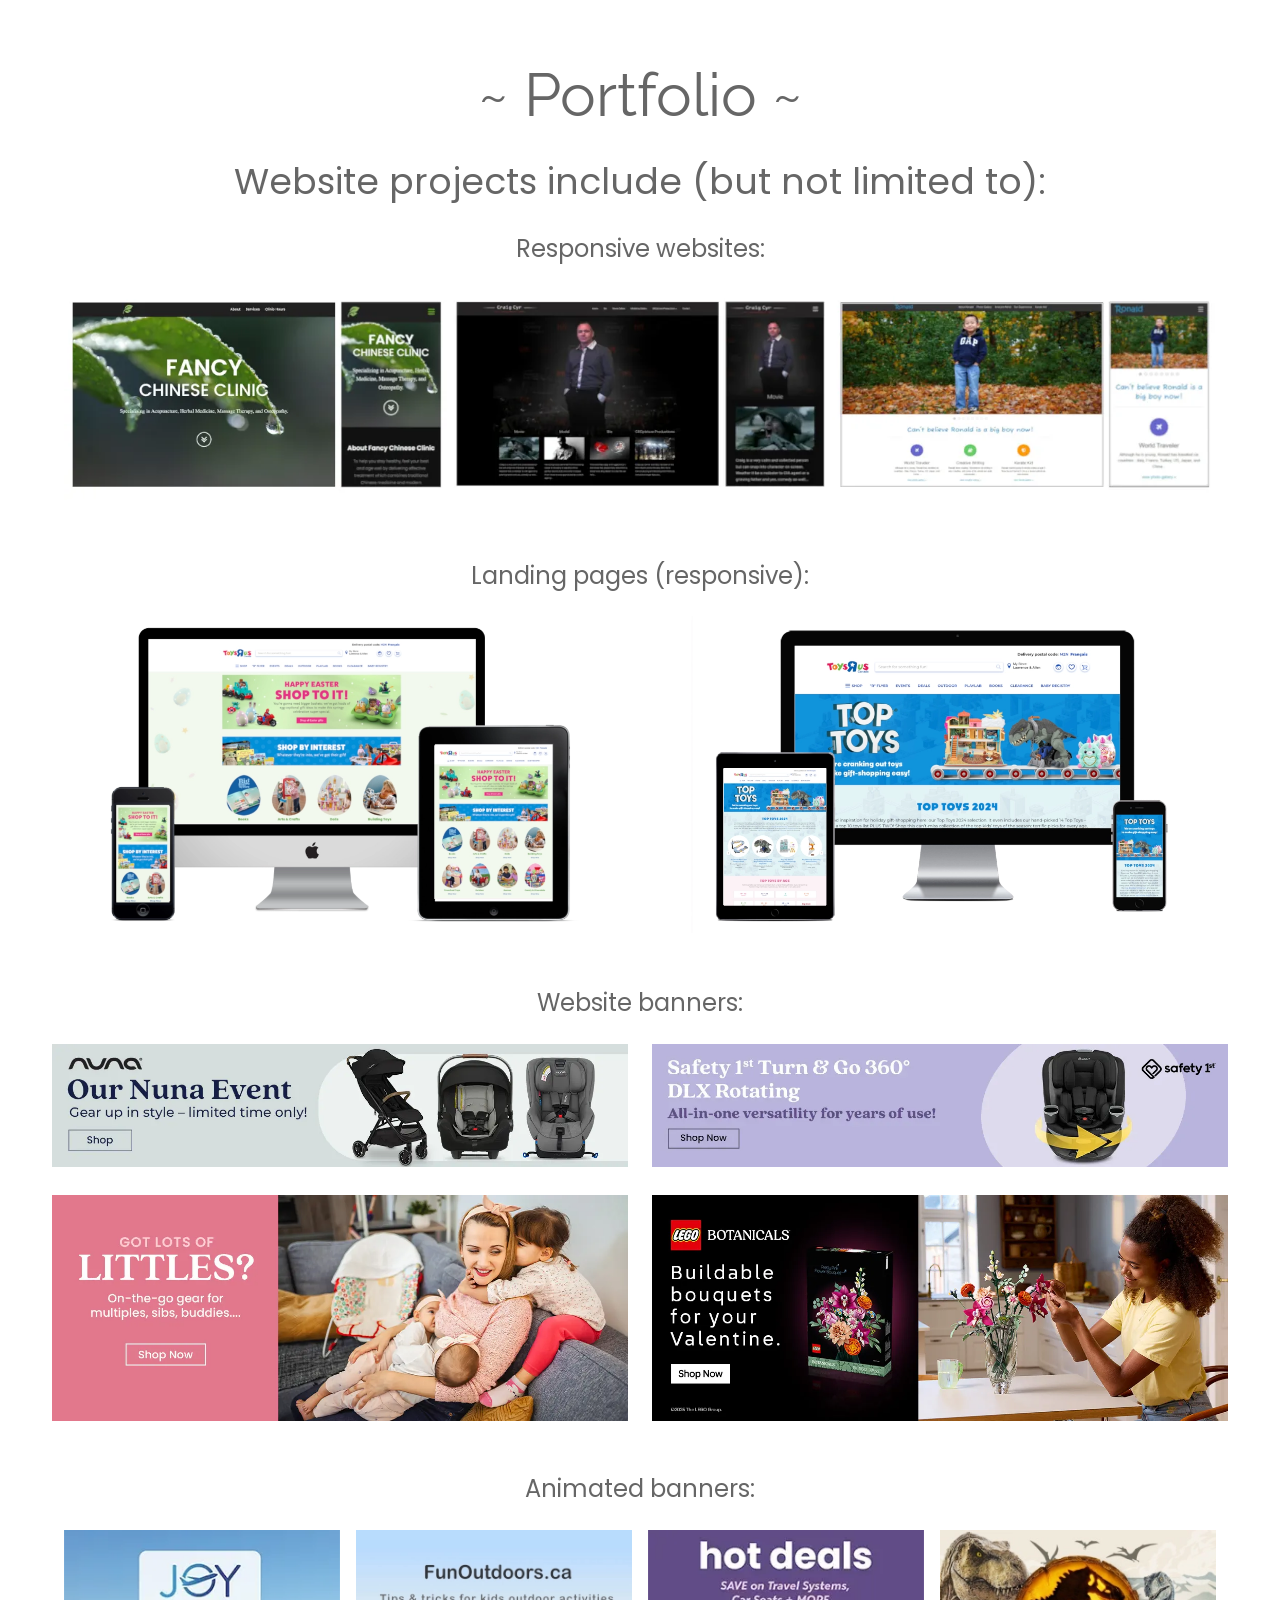
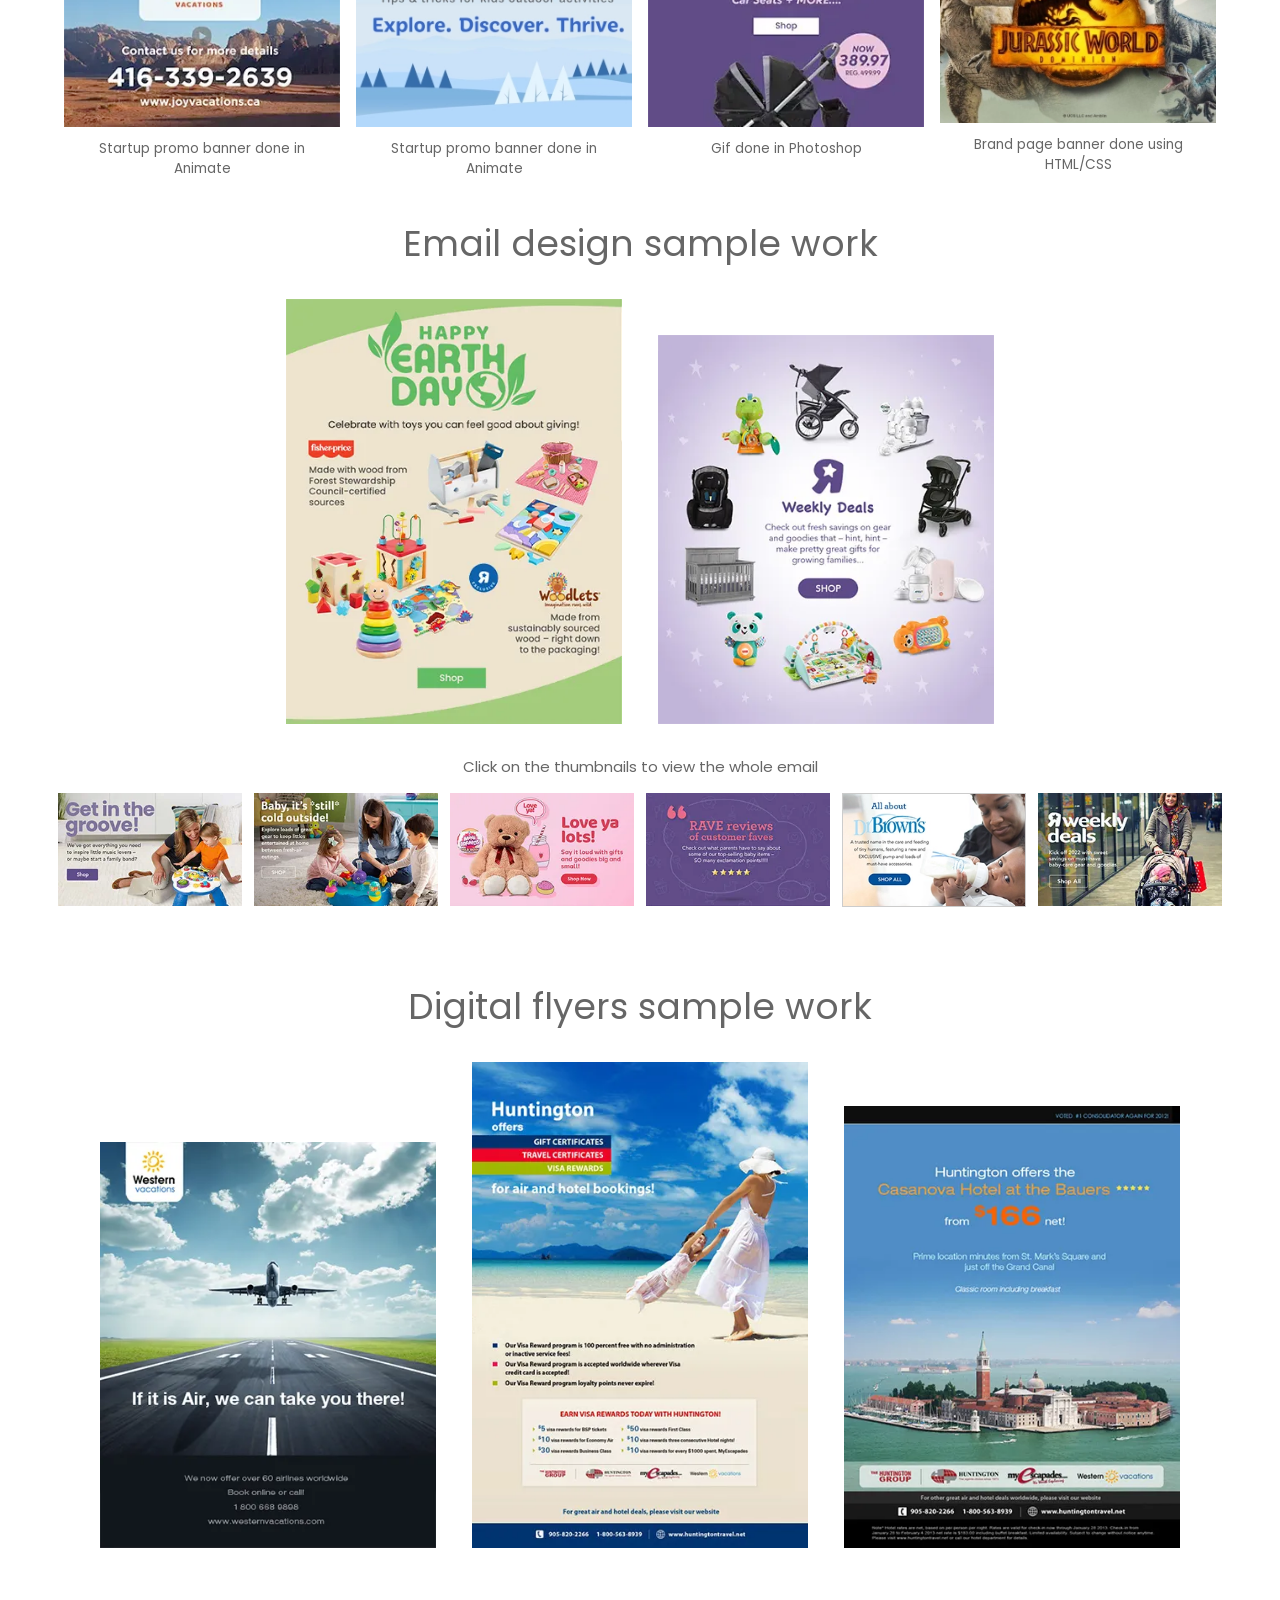
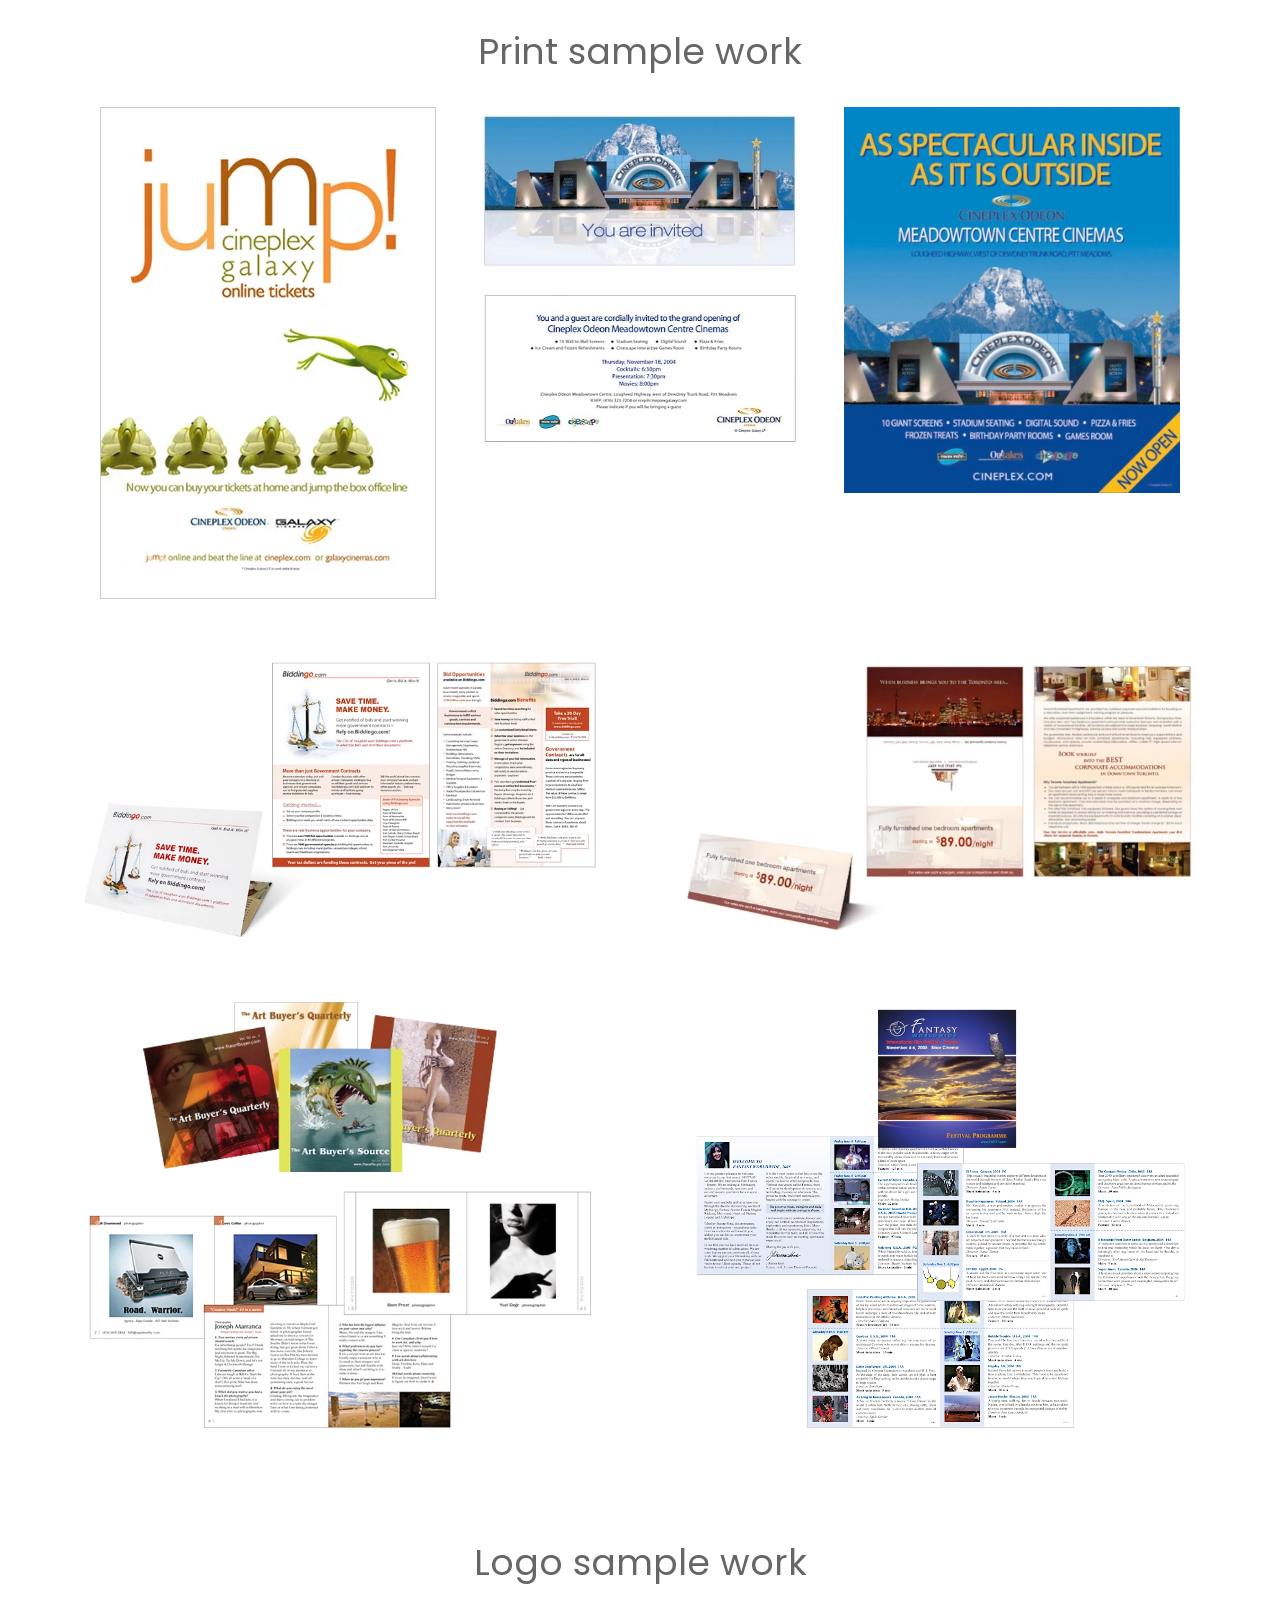
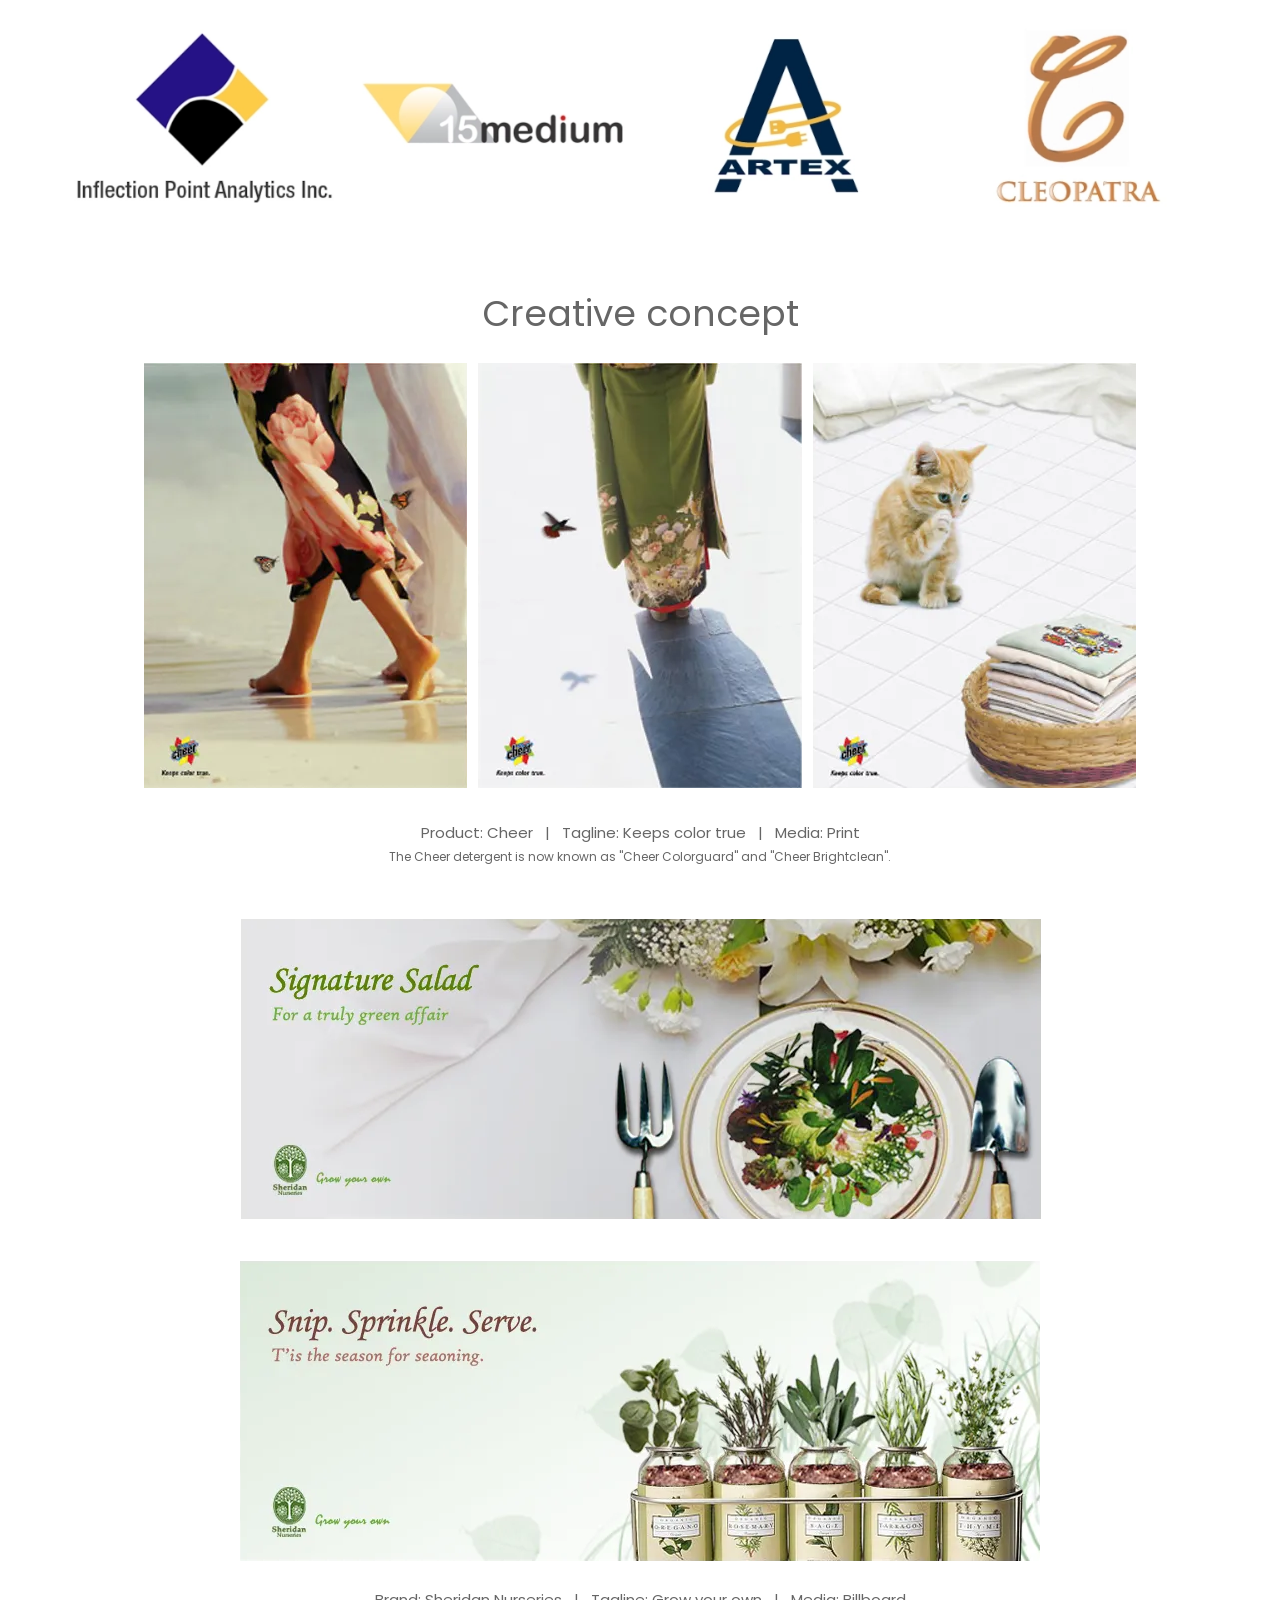
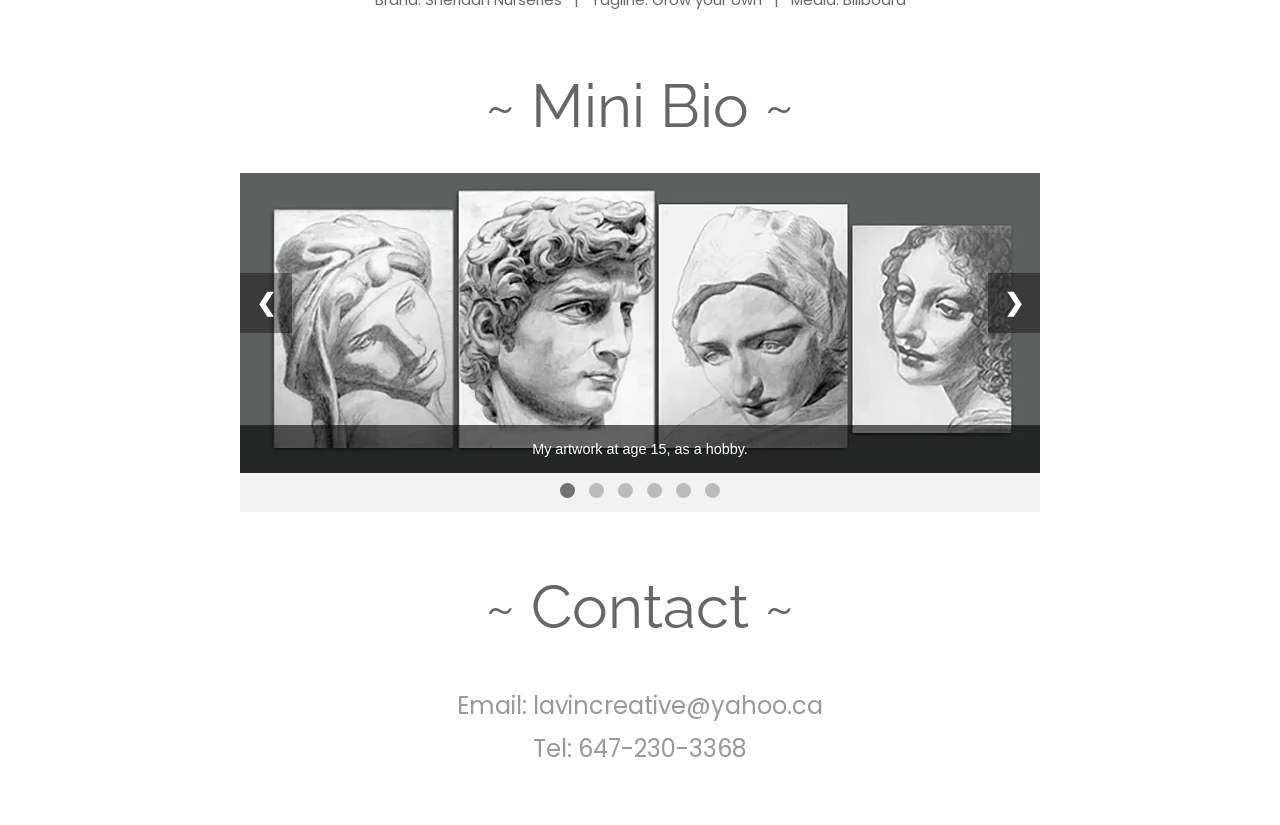
==== commit a2e1e4b6: "Add files via upload" ====
--- a/index.html
+++ b/index.html
@@ -54,6 +54,16 @@
 
 .sample-4-col > div { width: calc(92%/4); }	
 
+.sample-3-col {
+	display: flex;
+	flex-wrap: wrap;
+	justify-content: center;
+	margin-top:24px;
+	margin-bottom:60px;
+	}	
+
+.sample-3-col > div { width: calc(96%/3); }		
+
 .sample-2-col {
 	display: flex;
 	flex-wrap: wrap;
@@ -64,7 +74,7 @@
 	}	
 
 .sample-2-col > div { width: calc(98%/2); margin-bottom:30px; }	
-
+.sample-2-col > div img { width: 90%; }
 
 .email-sample {
 	display: flex;
@@ -94,6 +104,7 @@
 	
 	.email-sample > div { width: calc(78%/3); margin:0 10px; margin-bottom:12px; }
 	.sample-4-col > div { width: calc(88%/4); margin-bottom:6px; }
+	.sample-3-col { padding: 0 18px; margin-bottom: 42px; }
 	.sample-2-col > div { width: calc(90%/2); margin-bottom:24px; }
 	
 	.animate { width: 21%;  margin:2px 6px; margin-bottom: 22px; }
@@ -122,6 +133,8 @@
 	
 	.sample-4-col { margin-top:20px; margin-bottom:42px; }
 	.sample-4-col > div { width: calc(90%/2); }
+	.sample-3-col { margin-bottom: 36px; }
+	.sample-3-col > div { width: 90%; }
 	.sample-2-col { margin-top:0px; margin-top:30px; margin-bottom:40px; }
 	.sample-2-col > div { width: 95%; margin-bottom:8px; }
 	
@@ -141,6 +154,13 @@
 	<div class="title">~ Portfolio ~</div>
 		<div class="subtitle" id="webdesign">Website projects include (but not limited to):</div>
 	
+	<p class="portfolio">Responsive websites:</p>
+		<div class="sample-3-col">
+			<div><a href="https://lavinayuan.github.io/fancychineseclinic/index.html" target="_blank"><img src="images/fancychineseclinicscreen.webp"></a></div>
+			<div><a href="https://lavinayuan.github.io/craigcyr/" target="_blank"><img src="images/craigcyrscreen.webp"></a></div>
+			<div><a href="https://lavinayuan.github.io/ronalddong/index.html" target="_blank"><img src="images/ronalddongscreen.webp"></a></div>
+		</div>
+
 	<p class="portfolio">Landing pages (responsive):</p>
 
 		<div class="sample-2-col" style="margin-bottom:24px;">
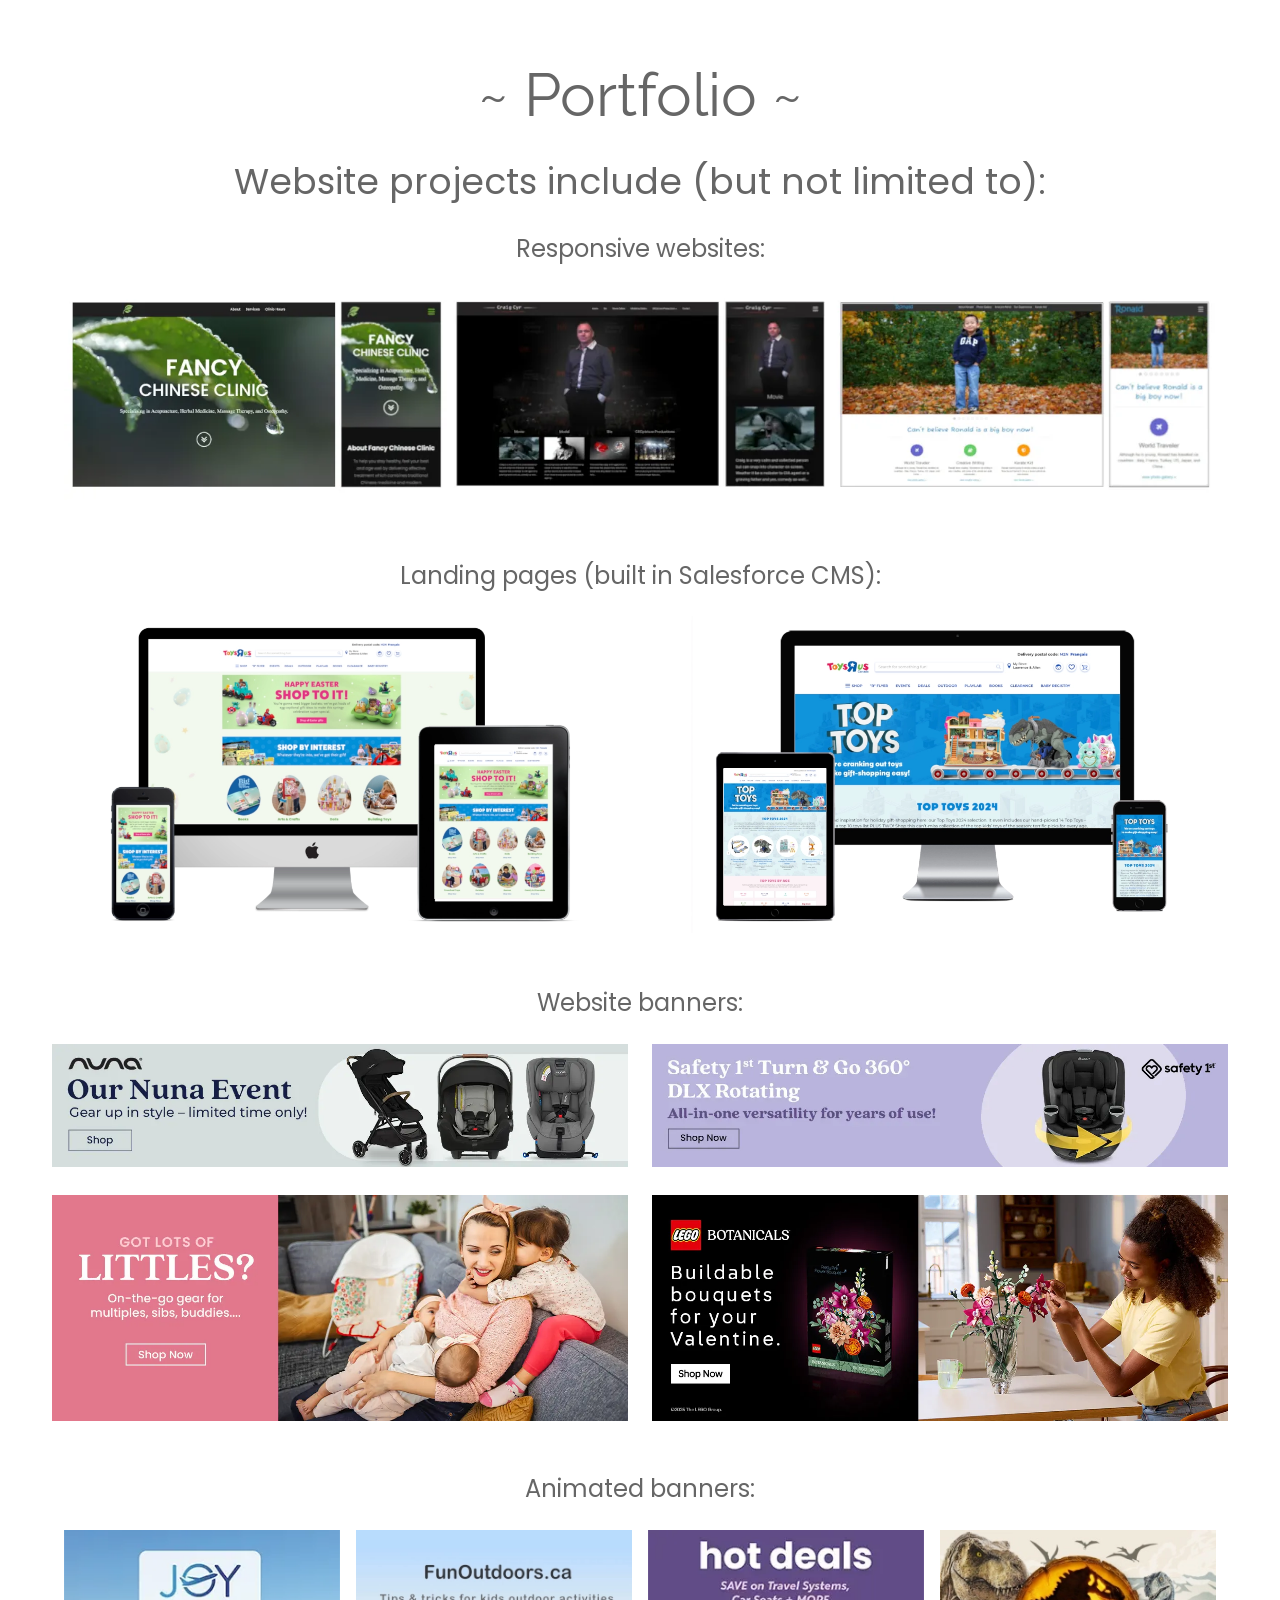
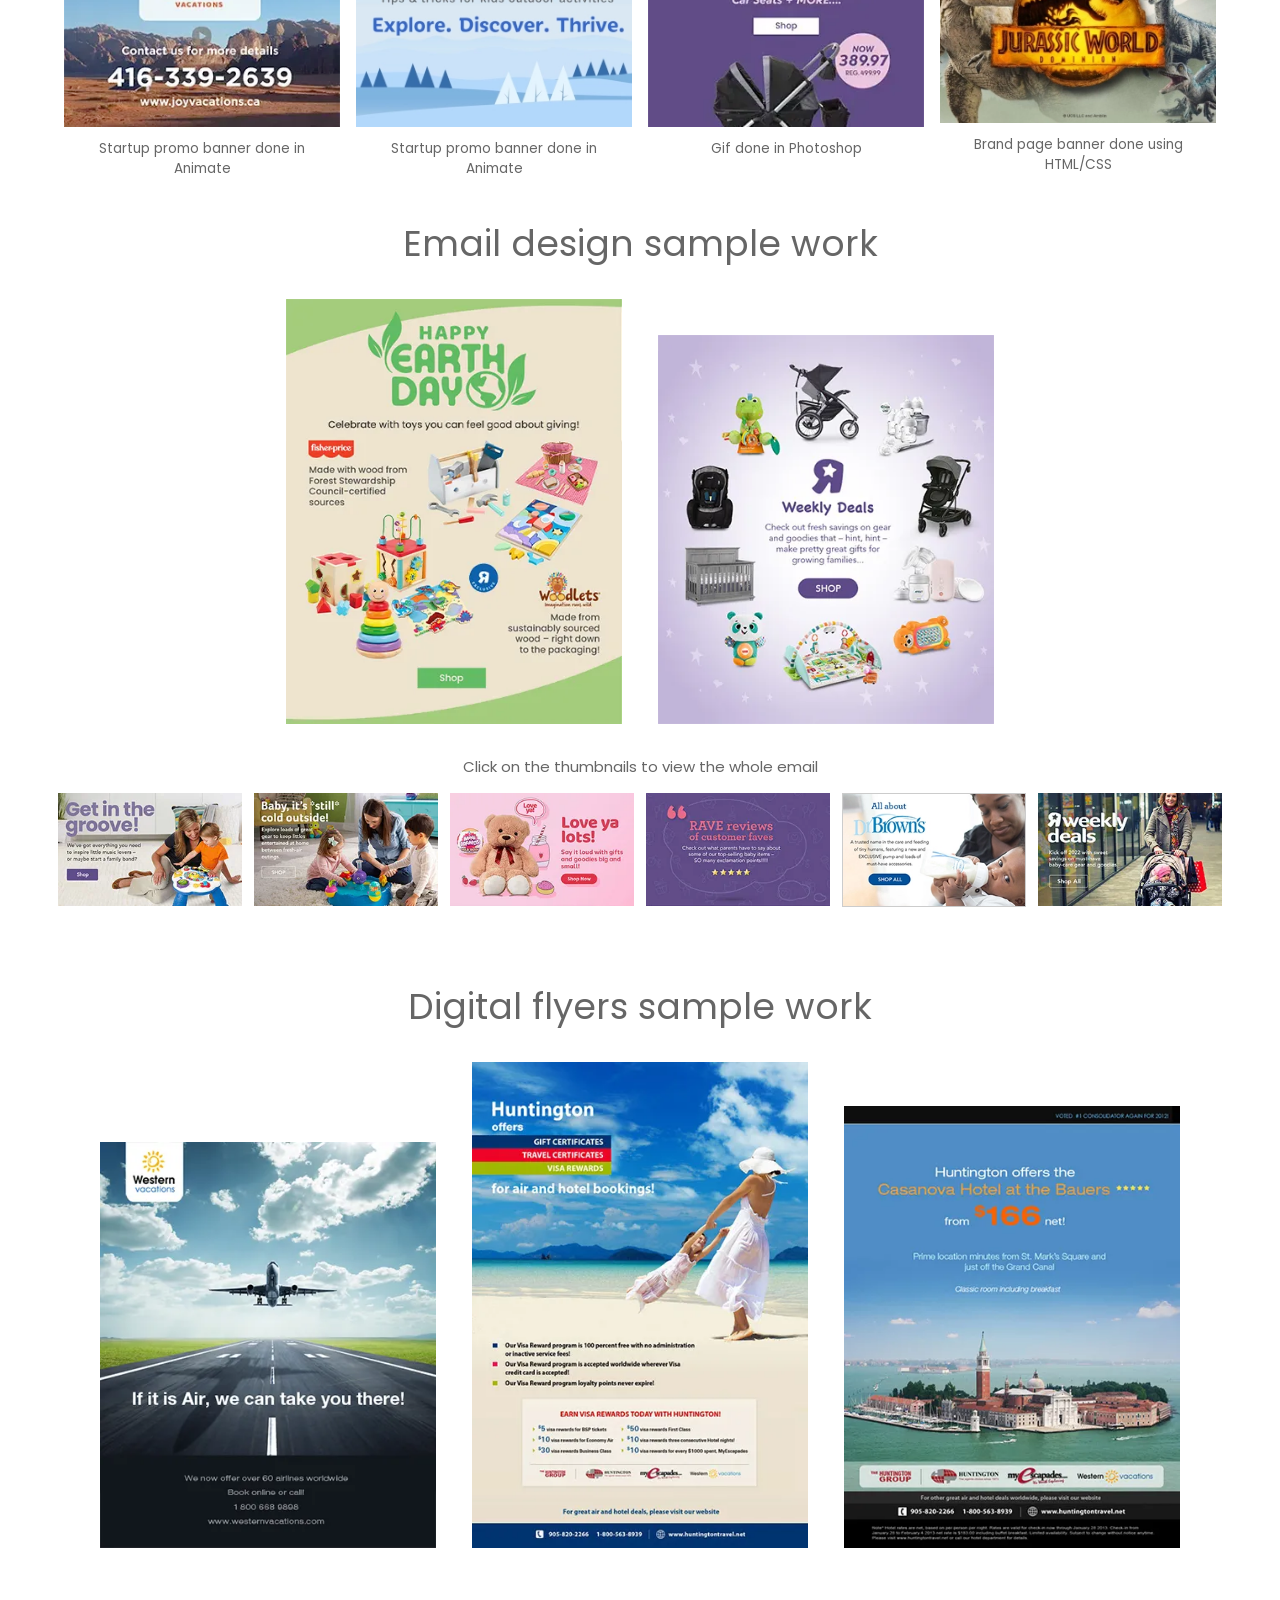
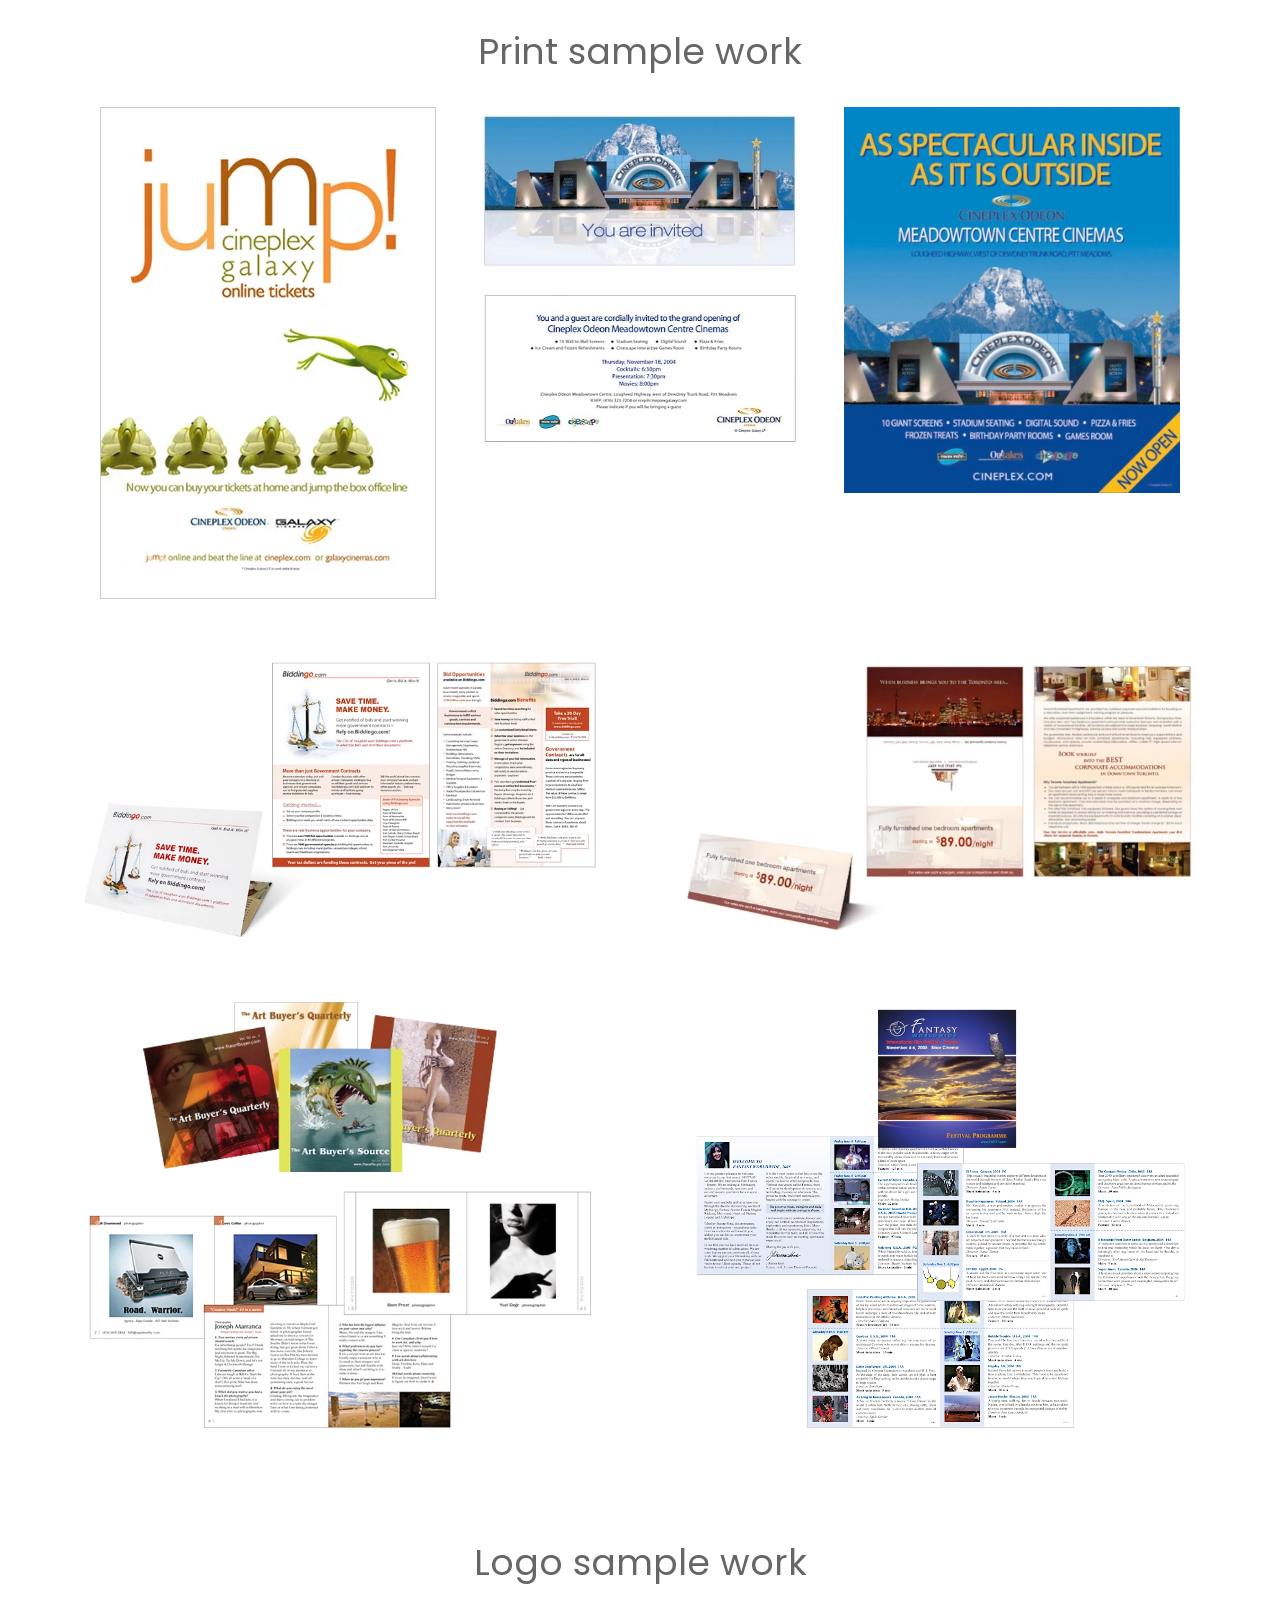
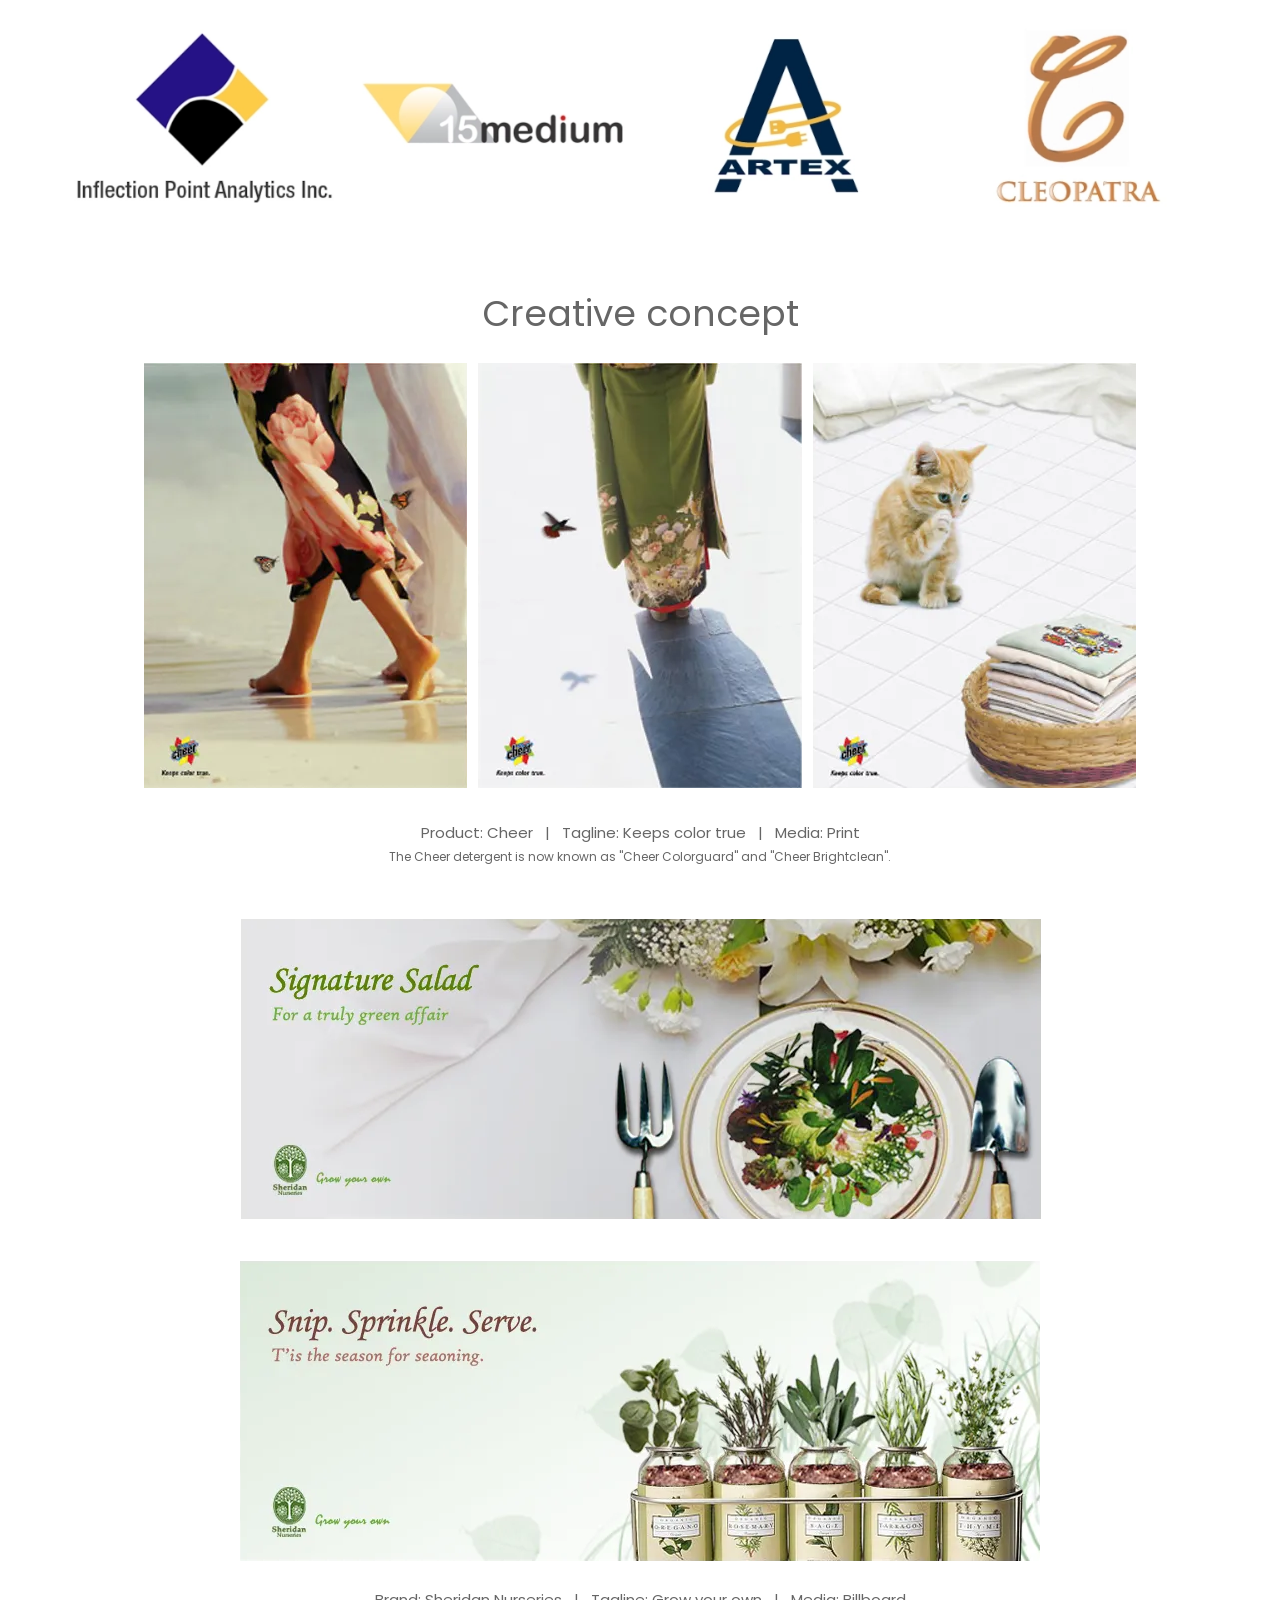
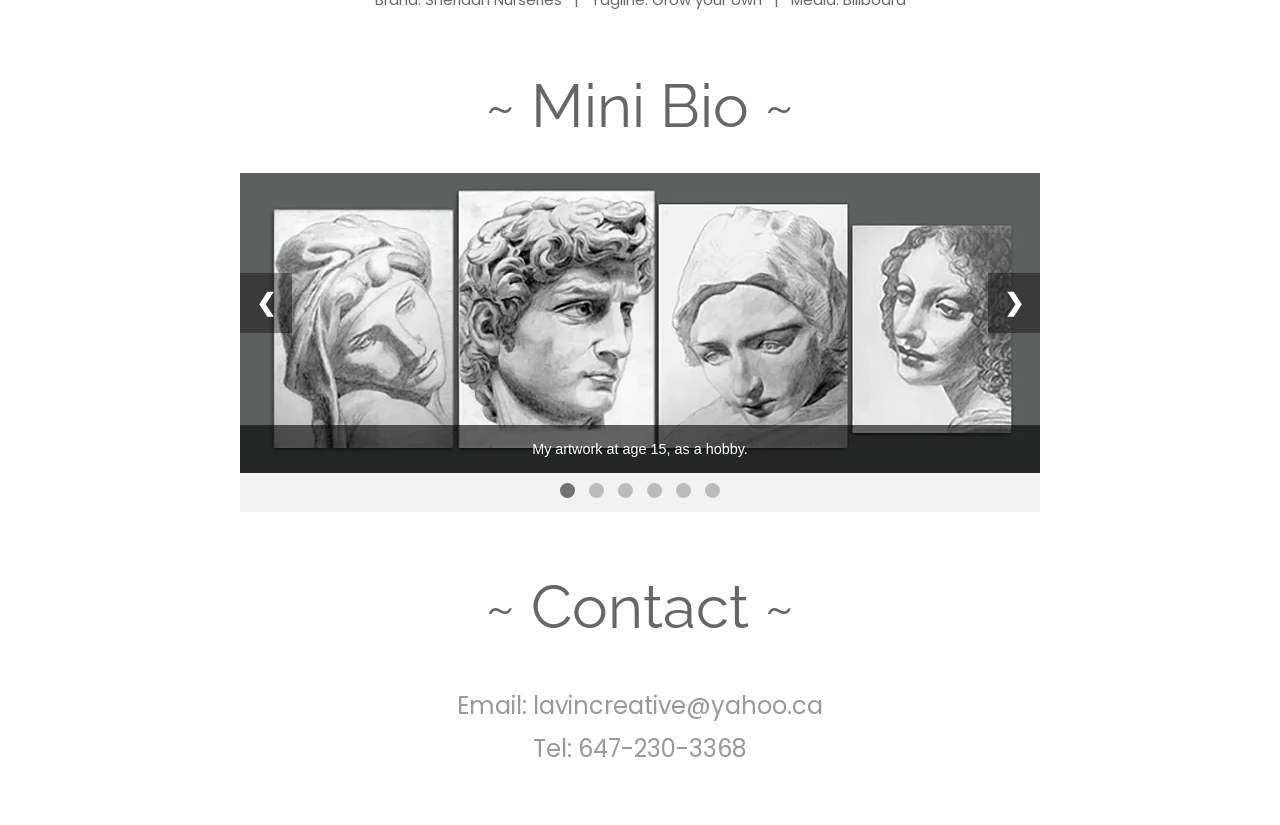
==== commit cb162376: "Add files via upload" ====
--- a/index.html
+++ b/index.html
@@ -161,7 +161,7 @@
 			<div><a href="https://lavinayuan.github.io/ronalddong/index.html" target="_blank"><img src="images/ronalddongscreen.webp"></a></div>
 		</div>
 
-	<p class="portfolio">Landing pages (responsive):</p>
+	<p class="portfolio">Landing pages (built in Salesforce CMS):</p>
 
 		<div class="sample-2-col" style="margin-bottom:24px;">
 			<div><a href="toysrus_landingpages/easter-landing-page.html" target="_blank"><img src="images/responsivewebdesign.webp"></a></div>
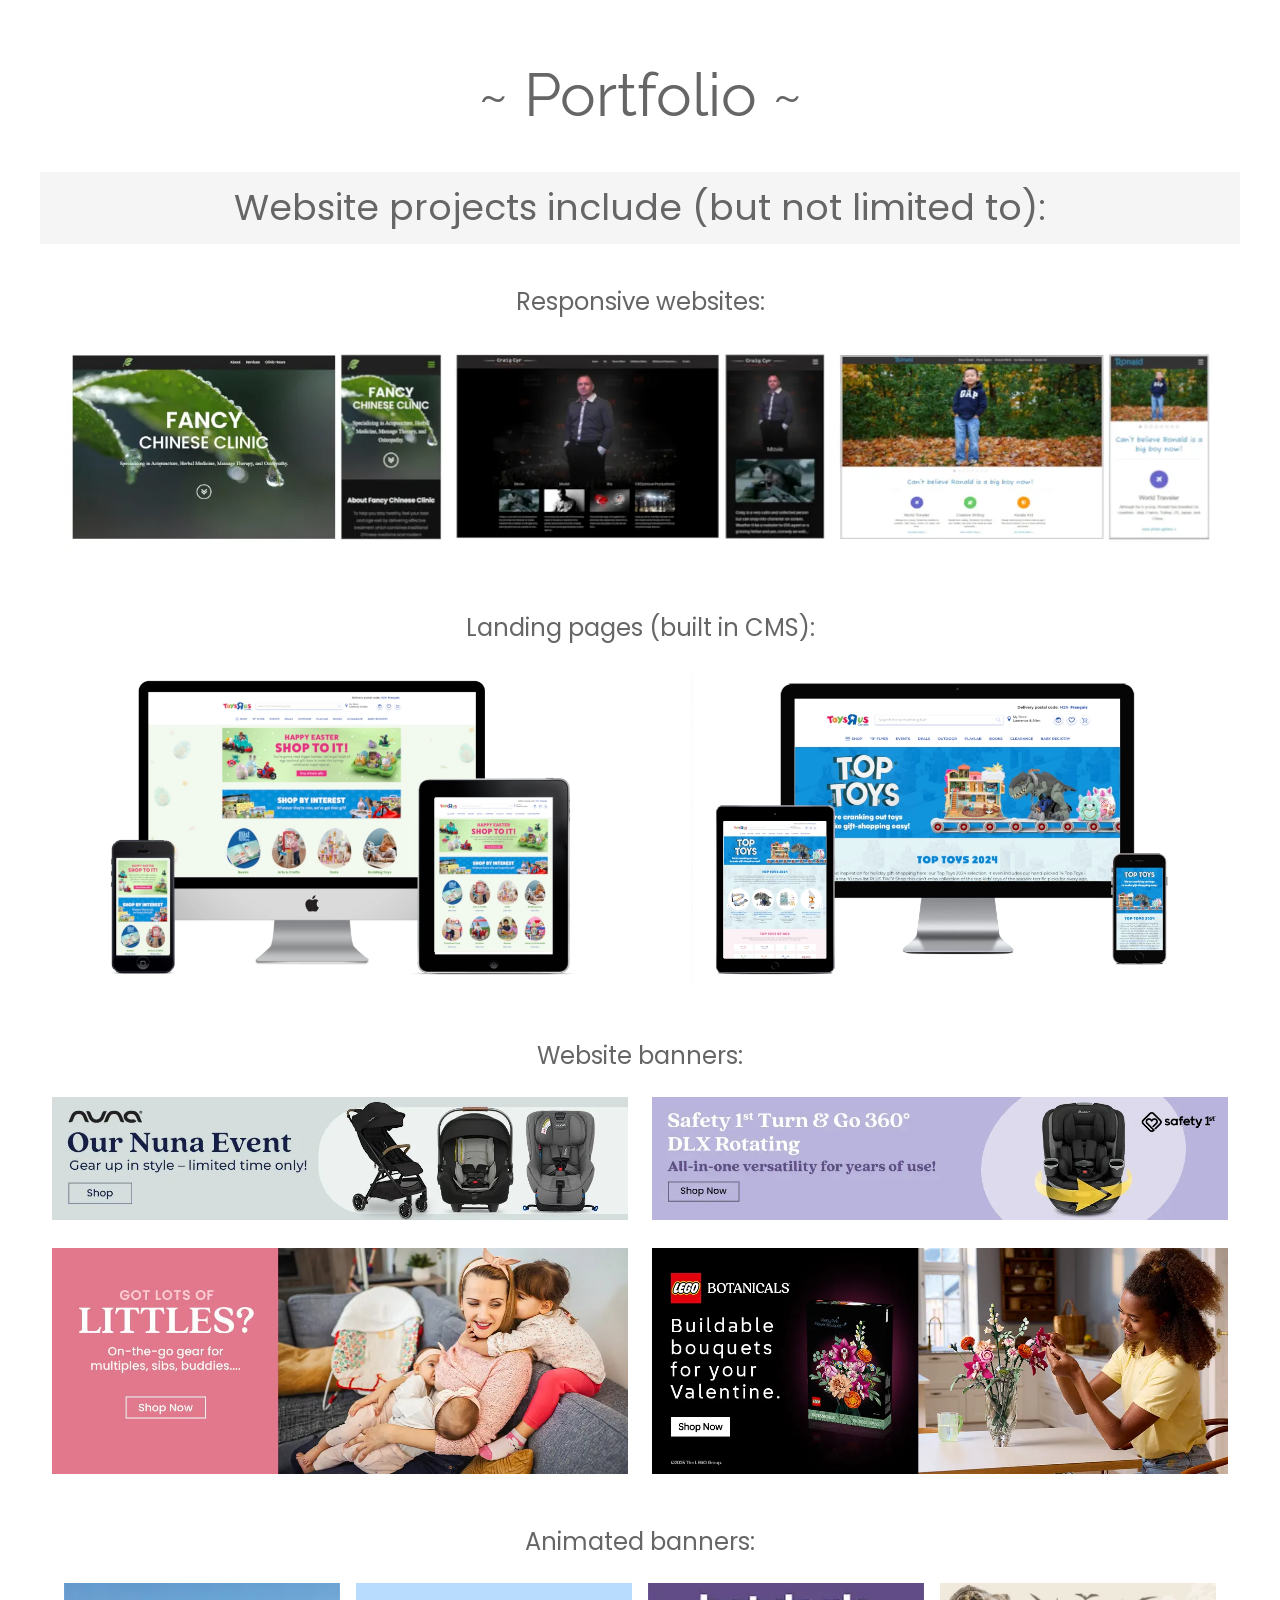
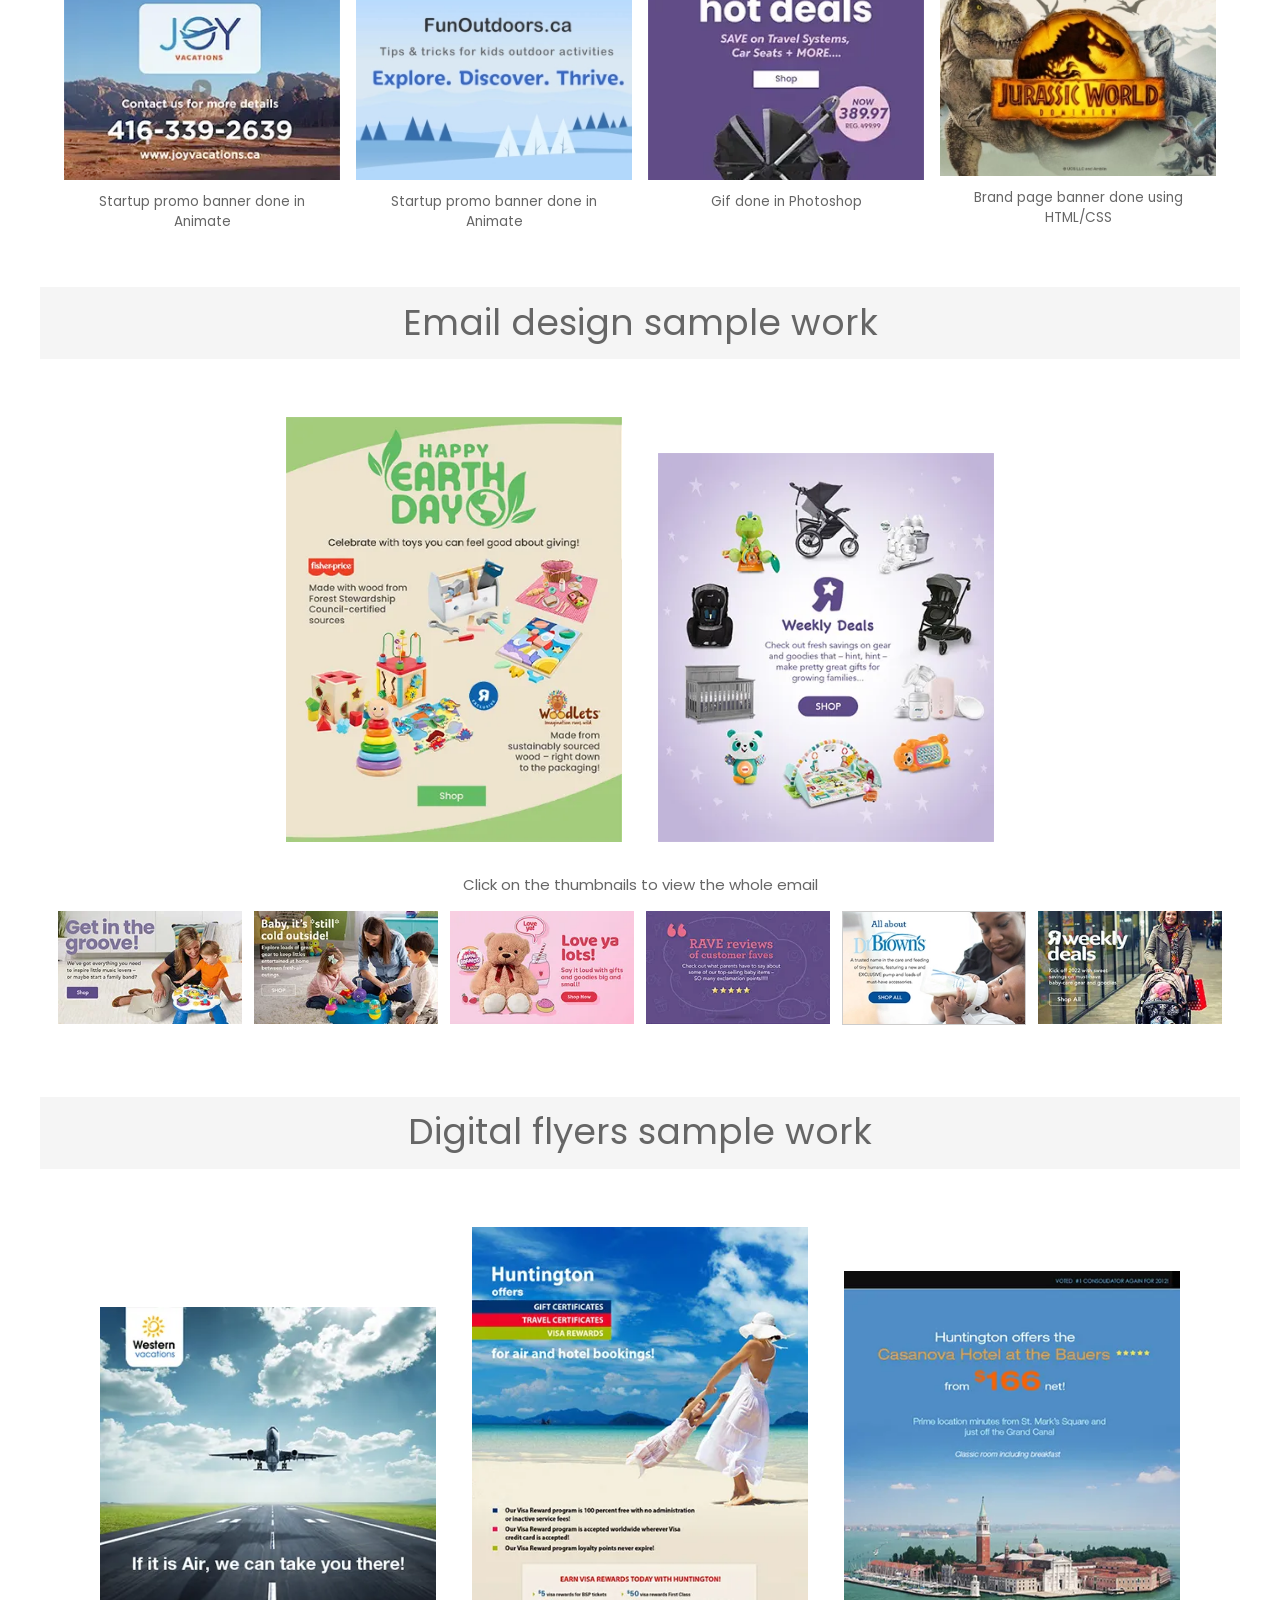
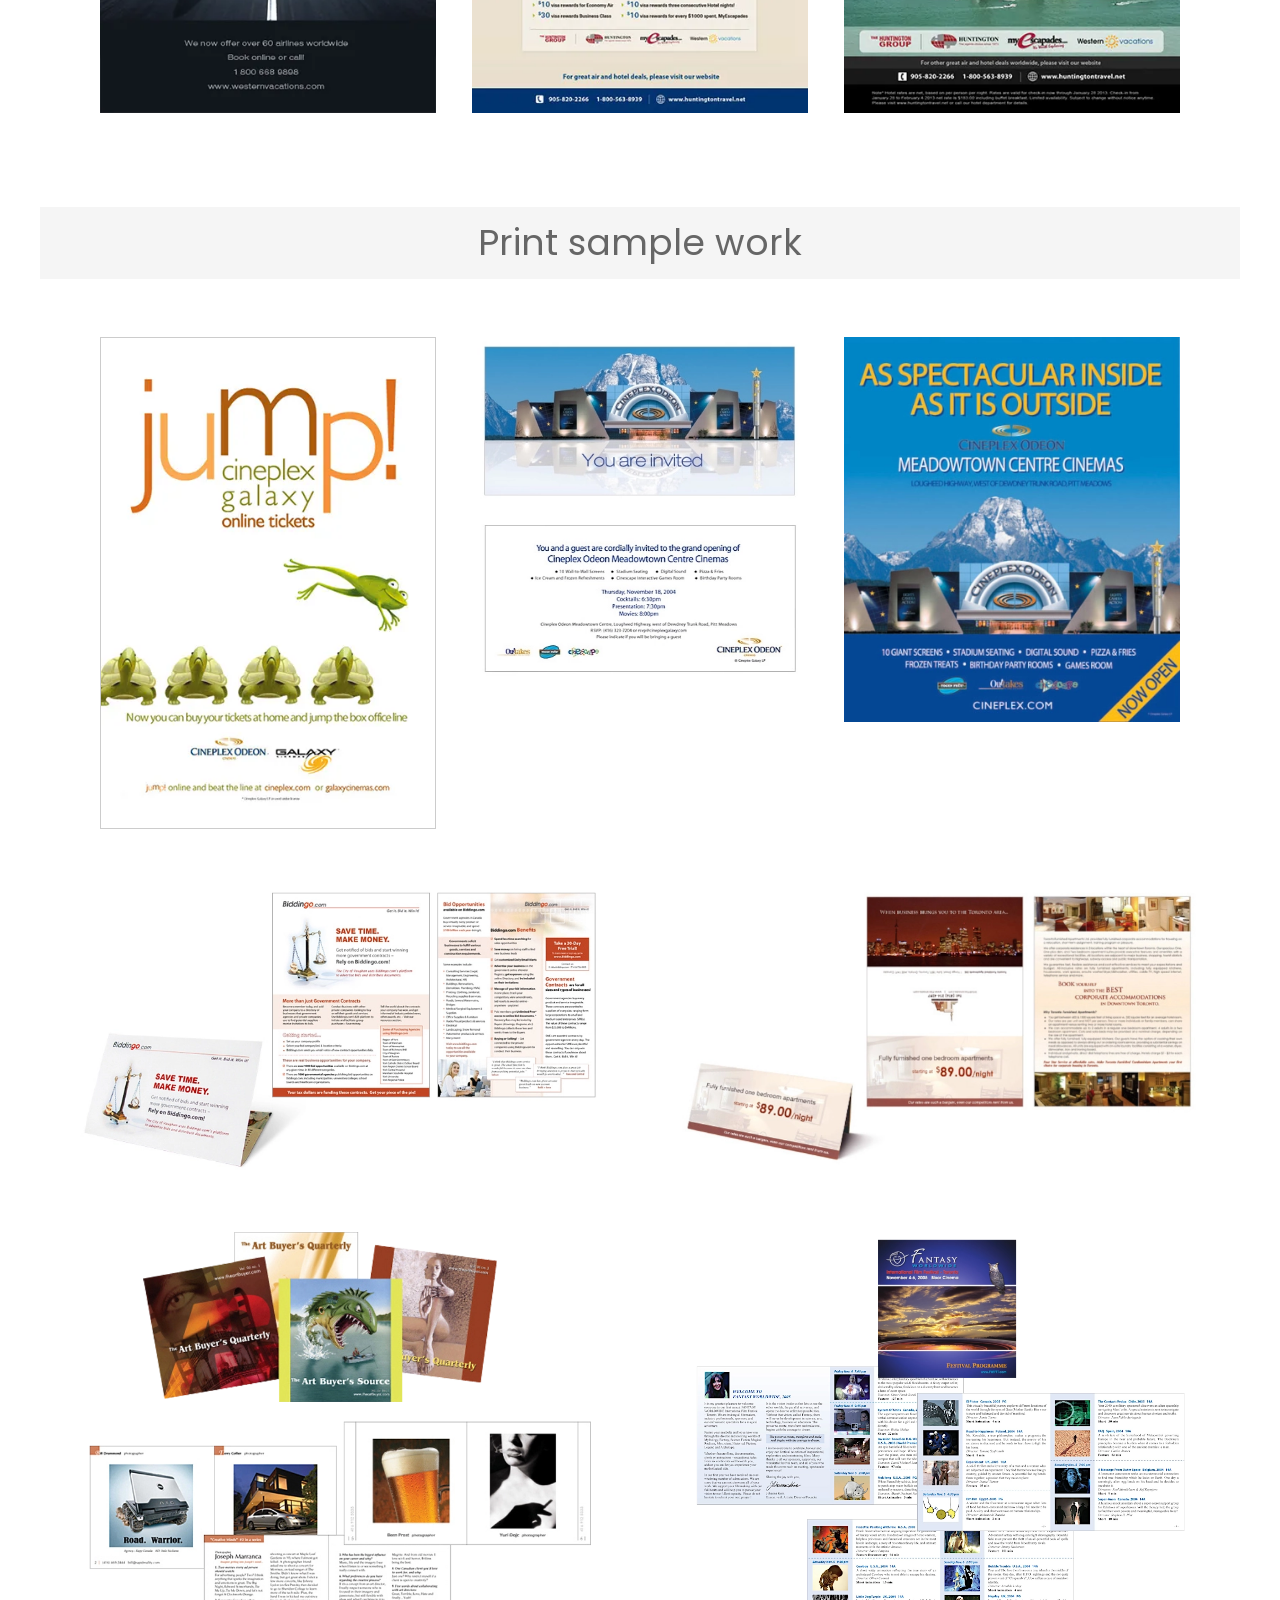
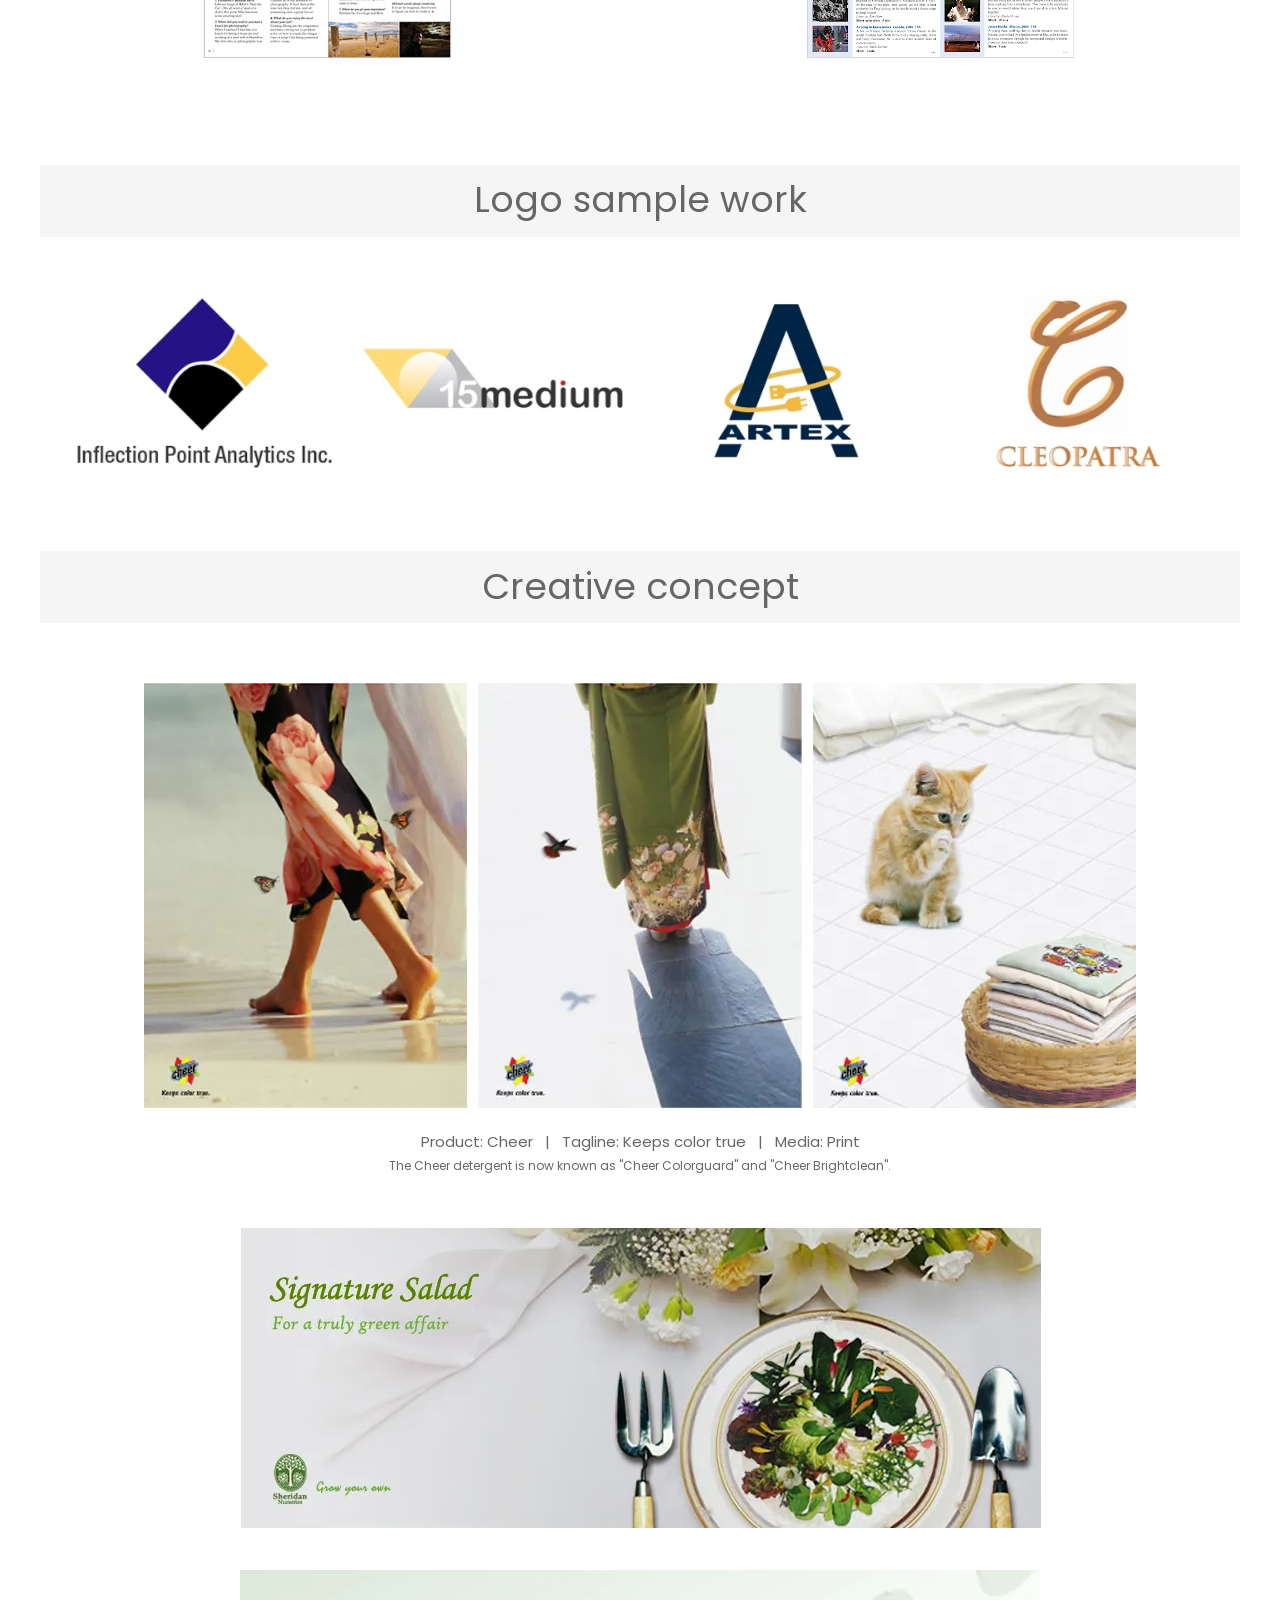
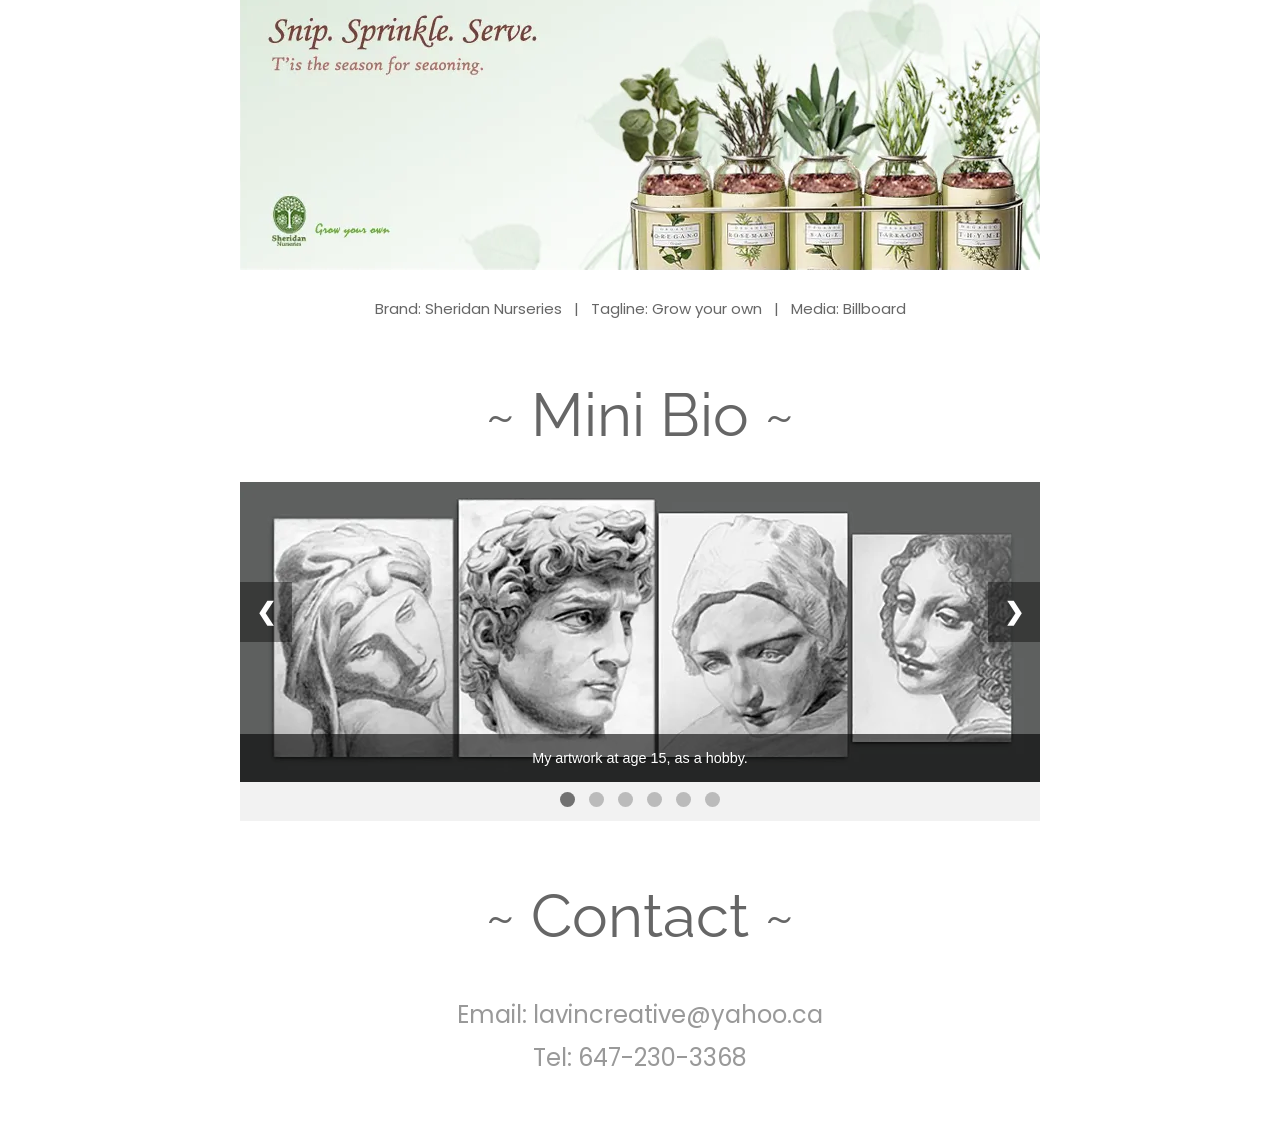
==== commit 03c5a296: "Add files via upload" ====
--- a/index.html
+++ b/index.html
@@ -36,12 +36,12 @@
 .container { width:100vw; max-width:1200px; padding-bottom:30px; margin:0 auto; text-align: center; }
 	
 .title { font-family: Raleway, sans-serif; font-size:60px; text-align: center; color:#666; margin-top:60px; }	
-.subtitle { font-family: Poppins, sans-serif; font-size:36px; text-align: center; color:#666; margin-top:24px; margin-bottom:12px; padding:0 5%; }	
-p.portfolio { font-family: Poppins, sans-serif; font-size:24px; text-align: center; color:#666; margin-top:24px; line-height:1.35; padding:0 8%; }
+.subtitle { font-family: Poppins, sans-serif; font-size:36px; text-align: center; line-height: 1.8; color:#666; background: #f5f5f5; margin: 42px 0; padding: 0.3% 5%; }	
+p.portfolio { font-family: Poppins, sans-serif; font-size:24px; text-align: center; color:#666; margin-top:24px; line-height:1.35; padding: 0 8%; }
 p.micetype { font-family: Poppins, sans-serif; font-size:15px; text-align: center; color:#666; padding:0 5%; }	
 a { text-decoration:none; color:#666; font-size:16px; word-break: break-all; word-wrap: break-word; }	
 .digital-ads { width: 28%; margin:16px 16px 48px 16px; display: inline-block; }
-#cheer { margin-top:22px; }
+#cheer { margin-top: 60px; margin-bottom: 22px; }
 
 .sample-4-col {
 	display: flex;
@@ -94,7 +94,7 @@
 	
 
 @media screen and (min-width: 550px) and (max-width: 1024px) {
-	.subtitle { font-size:30px; }
+	.subtitle { font-size:30px; margin: 36px 0; }
 	.digital-ads { width: 26%; }
 	#cheer { width:92%; }
 	#sheridan { width:85%; }
@@ -114,7 +114,7 @@
 @media screen and (max-width: 549px) {
 	.container { margin-top:36px; }
 	.title { font-size:48px; margin-top:32px; }
-	.subtitle { font-size:24px; margin-top:16px; line-height: 1.35; }
+	.subtitle { font-size:24px; margin: 24px 0; line-height: 1.35; padding: 2% 5%; }
 	a { font-size:15px; }
 	p.portfolio { font-size:20px; }
 	.digital-ads { width:55%; margin-bottom:0; }
@@ -122,7 +122,7 @@
 	#emaildesign { margin-top:30px; }
 	#printdesign { margin-top:48px; }
 
-	#cheer { width:90%; margin-top:20px; }
+	#cheer { width:90%; margin-top: 36px; }
 	#sheridan { width:95%; margin-bottom:12px; }
 	
 	.web-sample { margin-bottom:36px; }
@@ -161,14 +161,13 @@
 			<div><a href="https://lavinayuan.github.io/ronalddong/index.html" target="_blank"><img src="images/ronalddongscreen.webp"></a></div>
 		</div>
 
-	<p class="portfolio">Landing pages (built in Salesforce CMS):</p>
+	<p class="portfolio">Landing pages (built in CMS):</p>
 
 		<div class="sample-2-col" style="margin-bottom:24px;">
 			<div><a href="toysrus_landingpages/easter-landing-page.html" target="_blank"><img src="images/responsivewebdesign.webp"></a></div>
 			<div><a href="toysrus_landingpages/toptoys-landing-page.html" target="_blank"><img src="images/responsivewebdesign2.webp"></a></div>			
 		</div> 
-
-
+		
 	<p class="portfolio">Website banners:</p>
 
 		<div class="web-sample">		
@@ -240,7 +239,7 @@
 	</div> 
 	
 	<div class="subtitle" id="creativeconcept">Creative concept</div>
-		<img src="images/cheer.webp" id="cheer"><br>
+		<img src="images/cheer.webp" id="cheer">
 		<p class="micetype" style="margin-bottom:30px;">Product: Cheer &nbsp; | &nbsp; Tagline: Keeps color true &nbsp; | &nbsp; Media: Print<br>
 		<span style="font-size:12px;">The Cheer detergent is now known as "Cheer Colorguard" and "Cheer Brightclean".</span>
 		</p>
